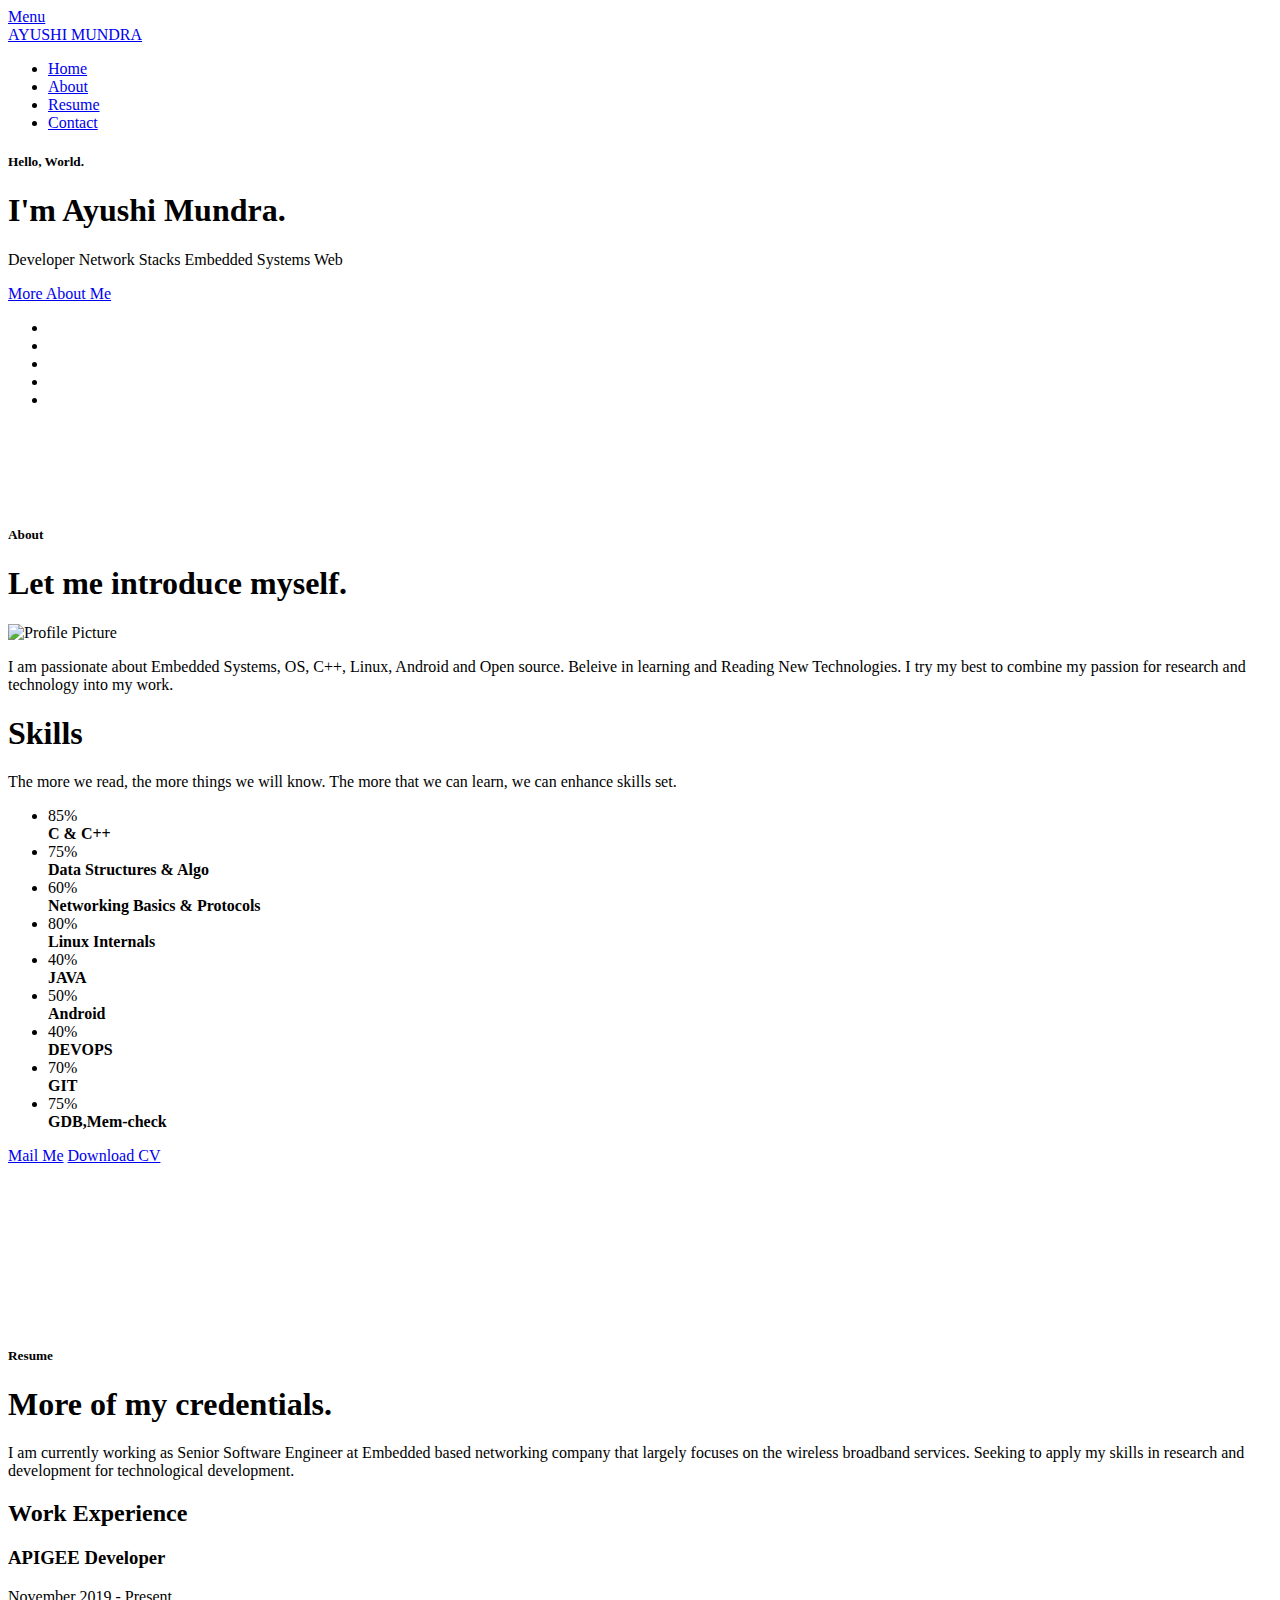
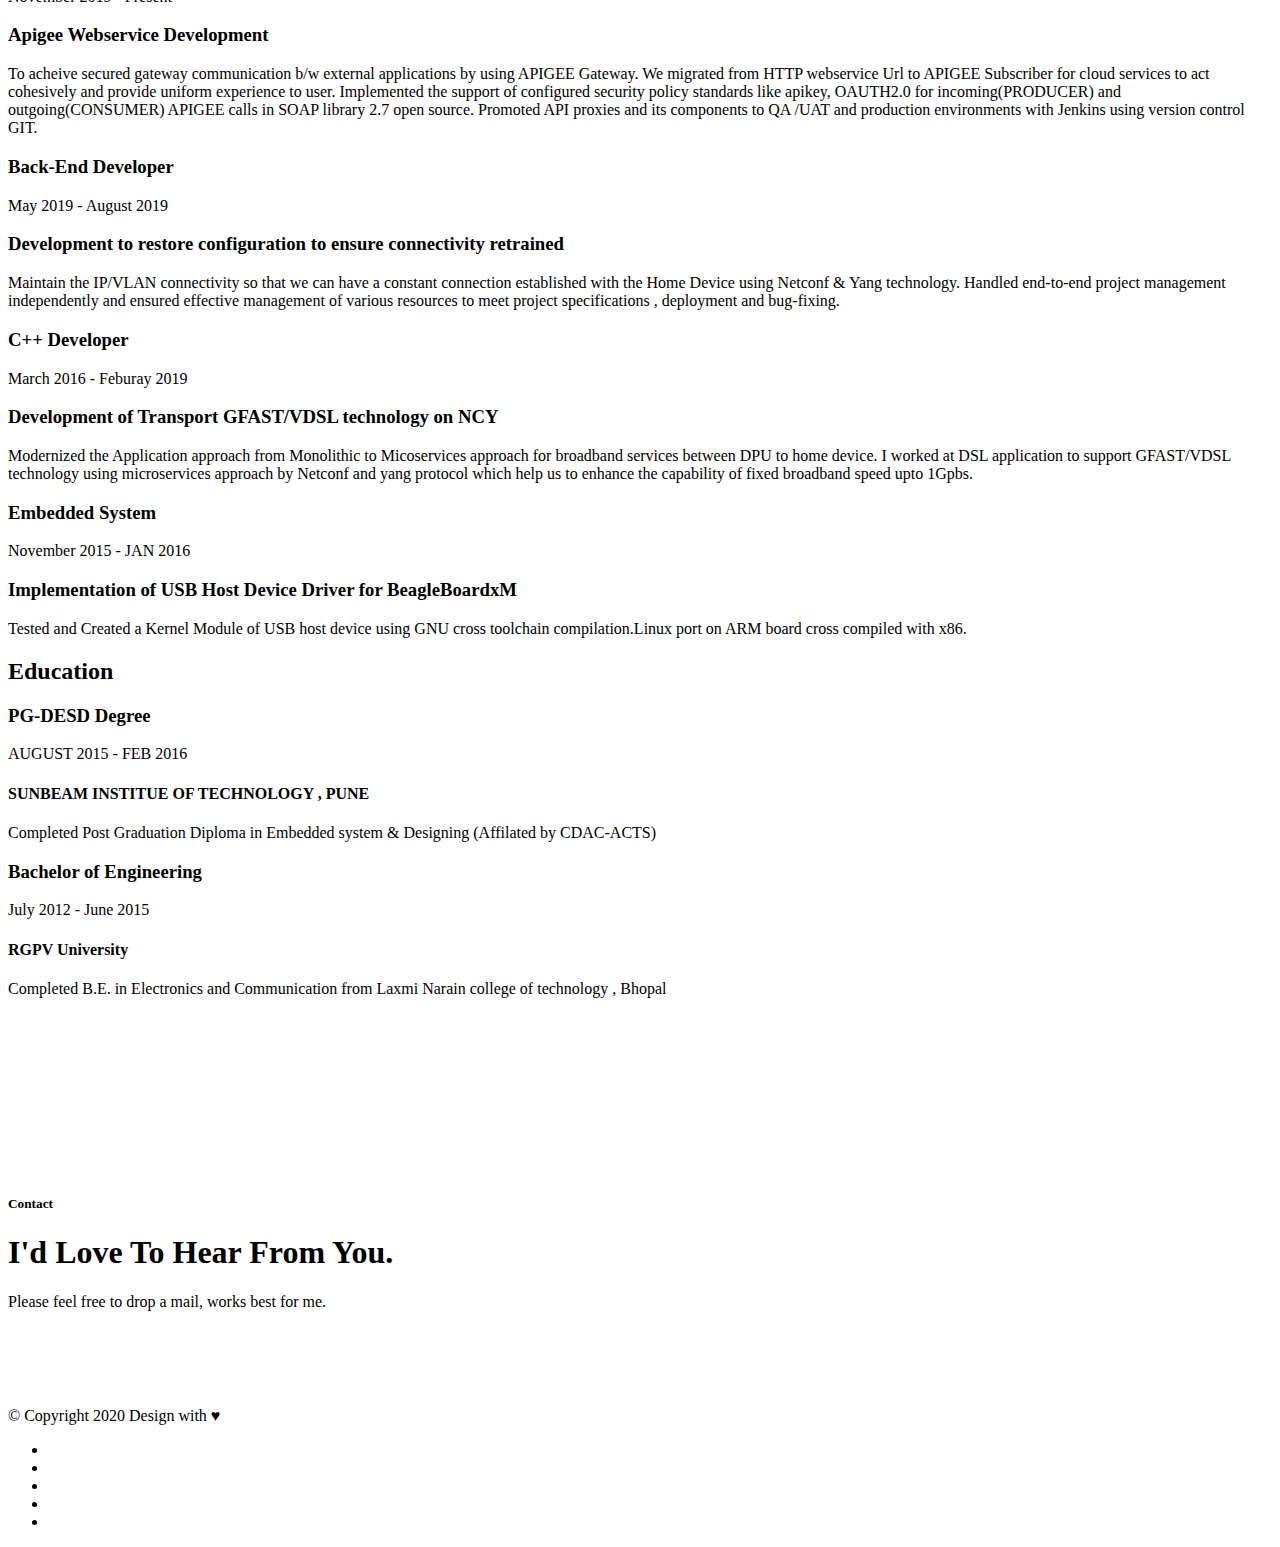
==== index.html @ e51bc83a "minor corrections" ====
<!DOCTYPE html>
<!--[if IE 8]><html class="no-js oldie ie8" lang="en"> <![endif]-->
<!--[if IE 9]><html class="no-js oldie ie9" lang="en"> <![endif]-->
<!--[if (gte IE 9)|!(IE)]><!-->
<html class="no-js" lang="en">
  <!--<![endif]-->
  <head>
    <!--- basic page needs
   ================================================== -->
    <meta charset="utf-8" />
    <title>Ayushi Mundra</title>
    <meta name="description" content="" />
    <meta name="author" content="" />

    <!-- mobile specific metas
   ================================================== -->
    <meta
      name="viewport"
      content="width=device-width, initial-scale=1, maximum-scale=1"
    />

    <!-- CSS
   ================================================== -->
    <link rel="stylesheet" href="css/base.css" />
    <link rel="stylesheet" href="css/main.css" />
    <link rel="stylesheet" href="css/vendor.css" />

    <!-- script
   ================================================== -->
    <script src="js/modernizr.js"></script>
    <script src="js/pace.min.js"></script>

    <!-- favicons
	================================================== -->
    <link rel="icon" type="image/png" href="favicon.png" />
  </head>

  <body id="top">
    <!-- header 
   ================================================== -->
    <header>
      <div class="row">
        <div class="top-bar">
          <a class="menu-toggle" href="#"><span>Menu</span></a>

          <div class="logo">
            <a style="background-size:100px 30px" href="index.html">AYUSHI MUNDRA</a>
          </div>

          <nav id="main-nav-wrap">
            <ul class="main-navigation">
              <li class="current">
                <a class="smoothscroll" href="#intro" title="">Home</a>
              </li>
              <li><a class="smoothscroll" href="#about" title="">About</a></li>
              <li>
                <a class="smoothscroll" href="#resume" title="">Resume</a>
              </li>
              <li>
                <a class="smoothscroll" href="#contact" title="">Contact</a>
              </li>
            </ul>
          </nav>
        </div>
        <!-- /top-bar -->
      </div>
      <!-- /row -->
    </header>
    <!-- /header -->

    <!-- intro section
   ================================================== -->
    <section id="intro">
      <div class="intro-overlay"></div>

      <div class="intro-content">
        <div class="row">
          <div class="col-twelve">
            <h5>Hello, World.</h5>
            <h1>I'm Ayushi Mundra.</h1>

            <p class="intro-position">
              <span>Developer</span>
              <span>Network Stacks</span>
              <span>Embedded Systems</span>
              <span>Web</span>
            </p>

            <a class="button stroke smoothscroll" href="#about" title=""
              >More About Me</a
            >
          </div>
        </div>
      </div>
      <!-- /intro-content -->

      <ul class="intro-social">
		<li>
			<a href="https://www.github.com/ayushi30"
			  ><i class="fa fa-github"></i
			></a>
		  </li>
        <li>
          <a href="https://www.facebook.com/ayushi.mundra.58"
            ><i class="fa fa-facebook"></i
          ></a>
        </li>
        <li>
          <a href="https://twitter.com/ayushimundra93"
            ><i class="fa fa-twitter"></i
          ></a>
        </li>
        <li>
          <a href="https://www.linkedin.com/in/ayushi-mundra-18bb808b/"
            ><i class="fa fa-linkedin"></i
          ></a>
        </li>
        <li>
          <a href="https://www.instagram.com/ayushimundra93/"
            ><i class="fa fa-instagram"></i
          ></a>
        </li>
      </ul>
      <!-- /intro-social -->
    </section>
    <!-- /intro -->

    <!-- about section
   ================================================== -->
    <section style="padding-top: 5rem; padding-bottom: 5rem;" id="about">
      <div class="row section-intro">
        <div class="col-twelve">
          <h5>About</h5>
          <h1>Let me introduce myself.</h1>

          <div class="intro-info">
            <img
              style="width: 15%; border-radius: 0%;"
              src="images/Ayushi_profile-pic.jpg"
              alt="Profile Picture"
            />

            <p class="lead">
              I am passionate about Embedded Systems, OS, C++, Linux, Android
              and Open source. Beleive in learning and Reading New Technologies.
              I try my best to combine my passion for research
              and technology into my work.
            </p>
          </div>
        </div>
      </div>
      <!-- /section-intro -->

      <div class="row section-intro">
        <div class="col-twelve">
          <h1>Skills</h1>
          <p class="lead">
            The more we read, the more things we will know. The more that we can
            learn, we can enhance skills set.
          </p>

          <ul class="skill-bars">
            <li>
              <div class="progress percent85"><span>85%</span></div>
              <strong>C & C++</strong>
            </li>
            <li>
              <div class="progress percent75"><span>75%</span></div>
              <strong>Data Structures & Algo</strong>
            </li>

            <li>
              <div class="progress percent60"><span>60%</span></div>
              <strong>Networking Basics & Protocols</strong>
            </li>
            <li>
              <div class="progress percent85"><span>80%</span></div>
              <strong>Linux Internals</strong>
            </li>
            <li>
              <div class="progress percent45"><span>40%</span></div>
              <strong>JAVA</strong>
            </li>
            <li>
              <div class="progress percent50"><span>50%</span></div>
              <strong>Android</strong>
            </li>
            <li>
              <div class="progress percent75"><span>40%</span></div>
              <strong>DEVOPS</strong>
            </li>
            <li>
              <div class="progress percent70"><span>70%</span></div>
              <strong>GIT</strong>
            </li>
            <li>
              <div class="progress percent75"><span>75%</span></div>
              <strong>GDB,Mem-check</strong>
            </li>
          </ul>
          <!-- /skill-bars -->
        </div>
      </div>

      <div class="row button-section">
        <div class="col-twelve">
          <a
            href="mailto:ayushimundra93@gmail.com"
            title="Hire Me"
            class="button button-primary"
            >Mail Me</a
          >
          <a
            href="images/RESUME_AYUSHI MUNDRA.pdf"
            title="Download CV"
            class="button button-primary"
            >Download CV</a
          >
        </div>
      </div>
    </section>
    <!-- /process-->

    <!-- resume Section
   ================================================== -->
    <section
      style="padding-top: 5rem; padding-bottom: 5rem;"
      id="resume"
      class="grey-section"
    >
      <div class="row section-intro">
        <div class="col-twelve">
          <h5>Resume</h5>
          <h1>More of my credentials.</h1>

          <p class="lead">
            I am currently working as Senior Software Engineer at Embedded based
            networking company that largely focuses on the wireless broadband
            services. Seeking to apply my skills in research and development
            for technological development.
          </p>
        </div>
      </div>
      <!-- /section-intro-->

      <div class="row resume-timeline">
        <div class="col-twelve resume-header">
          <h2>Work Experience</h2>
        </div>
        <!-- /resume-header -->

        <div class="col-twelve">
          <div class="timeline-wrap">
            <div class="timeline-block">
              <div class="timeline-ico">
                <i class="fa fa-graduation-cap"></i>
              </div>

              <div class="timeline-header">
                <h3>APIGEE Developer</h3>
                <p>November 2019 - Present</p>
              </div>

              <div class="timeline-content">
                <h3>Apigee Webservice Development</h3>
                <p> To acheive secured gateway communication b/w external
                  applications by using APIGEE Gateway. We migrated from HTTP
                  webservice Url to APIGEE Subscriber for cloud services to act
                  cohesively and provide uniform experience to user.
                  Implemented the support of configured security policy standards like apikey, 
                  OAUTH2.0 for incoming(PRODUCER) and outgoing(CONSUMER) APIGEE calls 
                  in SOAP library 2.7 open source.
                  Promoted API proxies and its components to QA /UAT and production environments 
                  with Jenkins using version control GIT.
                </p>
              </div>
            </div>
            <!-- /timeline-block -->

            <div class="timeline-block">
              <div class="timeline-ico">
                <i class="fa fa-graduation-cap"></i>
              </div>

              <div class="timeline-header">
                <h3>Back-End Developer</h3>
                <p>May 2019 - August 2019</p>
              </div>

              <div class="timeline-content">
                <h3>
                  Development to restore configuration to ensure connectivity
                  retrained
                </h3>
                <p>
                  Maintain the IP/VLAN connectivity so that we can have a
                  constant connection established with the Home Device using Netconf & Yang
                  technology. Handled end-to-end project management independently
                  and ensured effective management of various resources to meet
                  project specifications , deployment and bug-fixing.
                </p>
              </div>
            </div>
            <!-- /timeline-block -->

            <div class="timeline-block">
              <div class="timeline-ico">
                <i class="fa fa-graduation-cap"></i>
              </div>

              <div class="timeline-header">
                <h3>C++ Developer</h3>
                <p>March 2016 - Feburay 2019</p>
              </div>

              <div class="timeline-content">
                <h3>Development of Transport GFAST/VDSL technology on NCY</h3>
                <p>
                  Modernized the Application approach from Monolithic to
                  Micoservices approach for broadband services between DPU to home device. 
                  I worked at DSL application to support GFAST/VDSL technology using
                  microservices approach by Netconf and yang protocol which help
                  us to enhance the capability of fixed broadband speed upto
                  1Gpbs. 
                </p>
              </div>
            </div>
            <!-- /timeline-block -->

            <div class="timeline-block">
              <div class="timeline-ico">
                <i class="fa fa-graduation-cap"></i>
              </div>

              <div class="timeline-header">
                <h3>Embedded System</h3>
                <p>November 2015 - JAN 2016</p>
              </div>

              <div class="timeline-content">
                <h3>
                  Implementation of USB Host Device Driver for BeagleBoardxM
                </h3>
                <p>
                  Tested and Created a Kernel Module of USB host device using
                  GNU cross toolchain compilation.Linux port on ARM board cross compiled
                  with x86.
                </p>
              </div>
            </div>
            <!-- /timeline-block -->
          </div>
          <!-- /timeline-wrap -->
        </div>
        <!-- /col-twelve -->
      </div>
      <!-- /resume-timeline -->

      <div class="row resume-timeline">
        <div class="col-twelve resume-header">
          <h2>Education</h2>
        </div>
        <!-- /resume-header -->

        <div class="col-twelve">
          <div class="timeline-wrap">
            <div class="timeline-block">
              <div class="timeline-ico">
                <i class="fa fa-briefcase"></i>
              </div>

              <div class="timeline-header">
                <h3>PG-DESD Degree</h3>
                <p>AUGUST 2015 - FEB 2016</p>
              </div>

              <div class="timeline-content">
                <h4>SUNBEAM INSTITUE OF TECHNOLOGY , PUNE</h4>
                <p>
                  Completed Post Graduation Diploma in Embedded system &
                  Designing (Affilated by CDAC-ACTS)
                </p>
              </div>
            </div>
            <!-- /timeline-block -->

            <div class="timeline-block">
              <div class="timeline-ico">
                <i class="fa fa-briefcase"></i>
              </div>

              <div class="timeline-header">
                <h3>Bachelor of Engineering</h3>
                <p>July 2012 - June 2015</p>
              </div>

              <div class="timeline-content">
                <h4>RGPV University</h4>
                <p>
                  Completed B.E. in Electronics and Communication from Laxmi
                  Narain college of technology , Bhopal
                </p>
              </div>
            </div>
            <!-- /timeline-block -->
          </div>
          <!-- /timeline-wrap -->
        </div>
        <!-- /col-twelve -->
      </div>
      <!-- /resume-timeline -->
    </section>
    <!-- /features -->

    <!-- services Section
   ================================================== -->
    <!-- <section id="services">

		<div class="overlay"></div>

		<div class="row section-intro">
   		<div class="col-twelve">

   			<h5>Services</h5>
   			<h1>What Can I Do For You?</h1>

   			<p class="lead">We design Responsive one page websites,portfolios and multi purpose websites for Businesses.We create stunning graphics and animations for our websites including Logo and Product Designs.We'LL try to make your Website to stand out of the crowd with our beautiful user interfaces.</p>

   		</div>   		 -->
    <!-- </div> /section-intro -->

    <!-- </section> /services	 -->

    <!-- contact
   ================================================== -->
    <section style="padding-top: 5rem; padding-bottom: 5rem;" id="contact">
      <div class="row section-intro">
        <div class="col-twelve">
          <h5>Contact</h5>
          <h1>I'd Love To Hear From You.</h1>

          <p class="lead">
            Please feel free to drop a mail, works best for me.
          </p>
        </div>
      </div>
      <!-- /section-intro -->

      <!-- /contact-info -->
    </section>
    <!-- /contact -->

    <!-- footer
   ================================================== -->

    <footer>
      <div class="row">
        <div class="col-eight tab-full">
          <div class="copyright">
            <span>© Copyright 2020</span>
            <span>Design with &hearts;</span>
          </div>
        </div>

        <div id="go-top">
          <a class="smoothscroll" title="Back to Top" href="#top"
            ><i class="fa fa-long-arrow-up"></i
          ></a>
        </div>

        <!-- <div class="col-six tab-full pull-right social"> -->
        <ul class="footer-social">
          <li>
            <a href="https://www.github.com/ayushi30"
              ><i class="fa fa-github"></i
            ></a>
          </li>
          <li>
            <a href="https://www.facebook.com/ayushi.mundra.58"
              ><i class="fa fa-facebook"></i
            ></a>
          </li>
          <li>
            <a href="https://www.linkedin.com/in/ayushi-mundra-18bb808b/"
              ><i class="fa fa-linkedin"></i
            ></a>
          </li>
          <li>
            <a href="https://twitter.com/ayushimundra93"
              ><i class="fa fa-twitter"></i
            ></a>
          </li>
          <li>
            <a href="https://www.instagram.com/ayushimundra93/"
              ><i class="fa fa-instagram"></i
            ></a>
          </li>
        </ul>
      </div>
      <!-- </div> -->
      <!-- /row -->
    </footer>

    <div id="preloader">
      <div id="loader"></div>
    </div>

    <!-- Java Script
   ================================================== -->
    <script src="js/jquery-2.1.3.min.js"></script>
    <script src="js/plugins.js"></script>
    <script src="js/main.js"></script>
  </body>
</html>
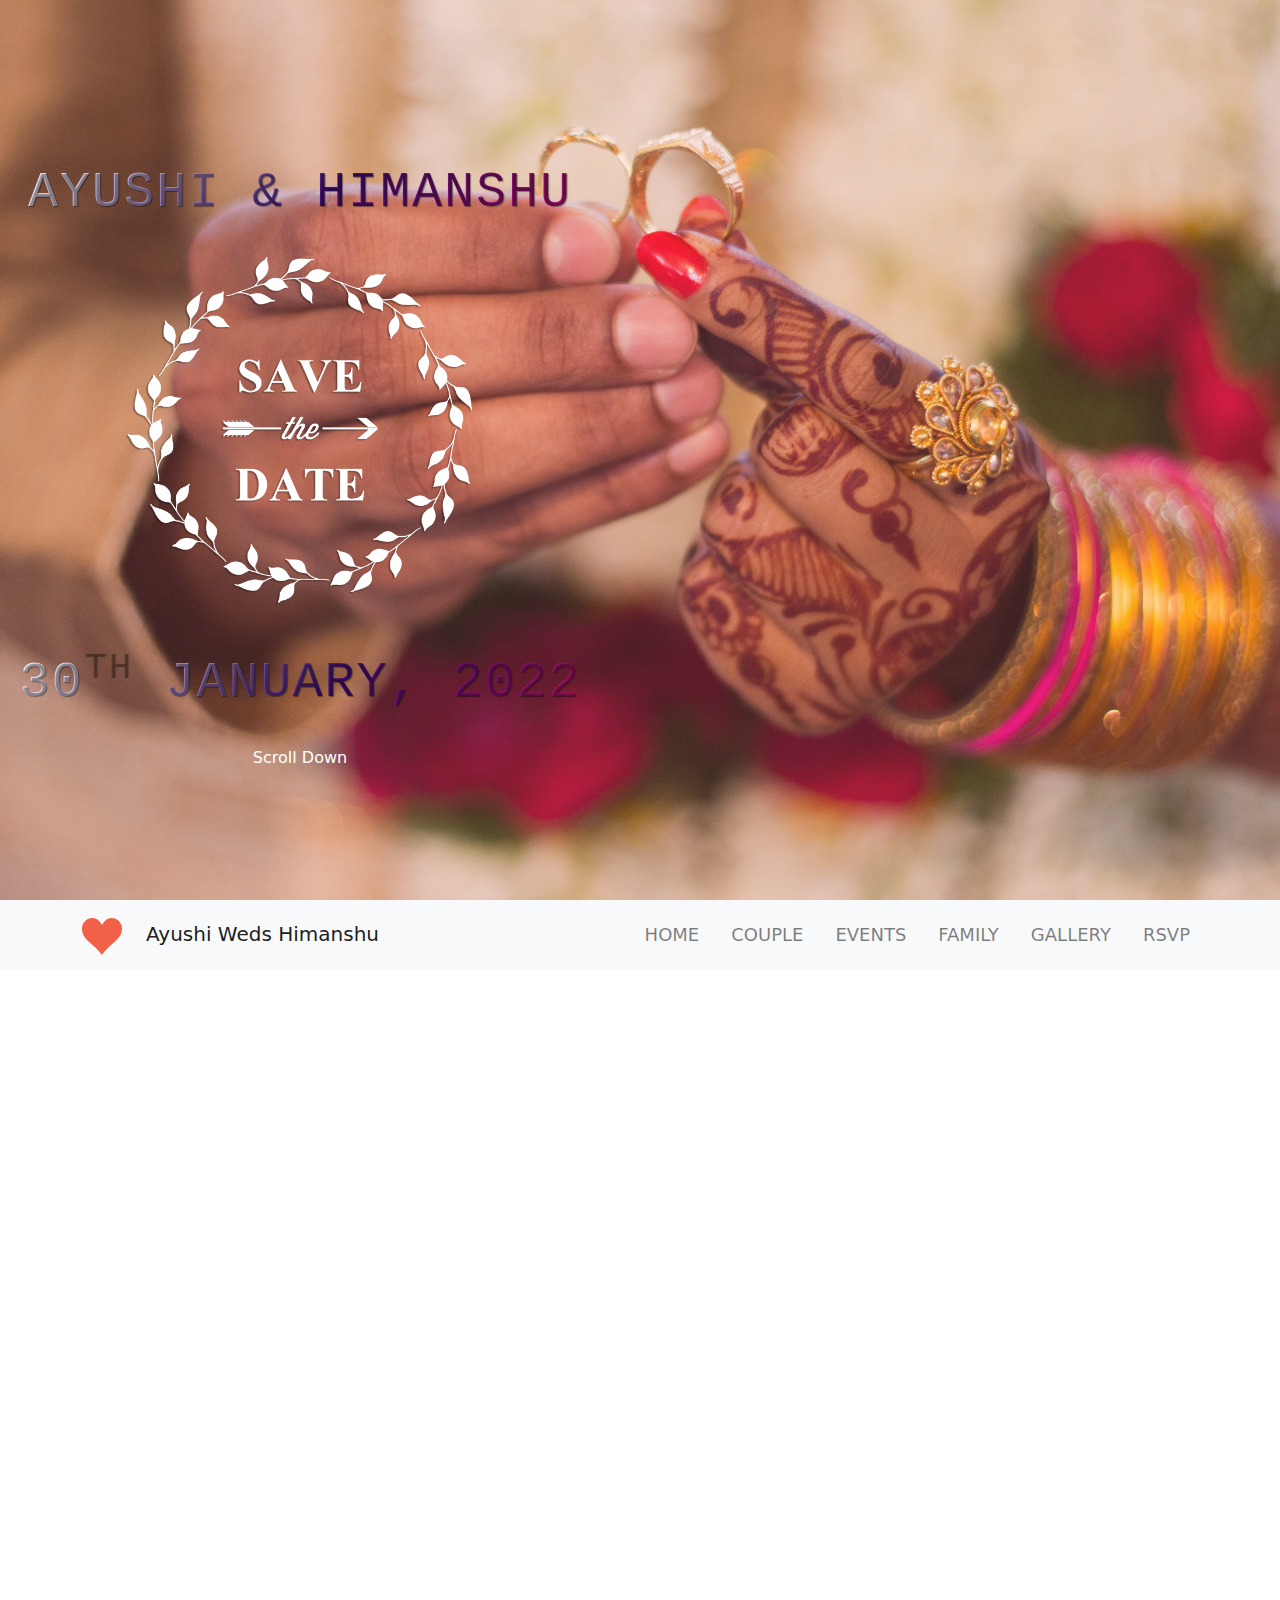
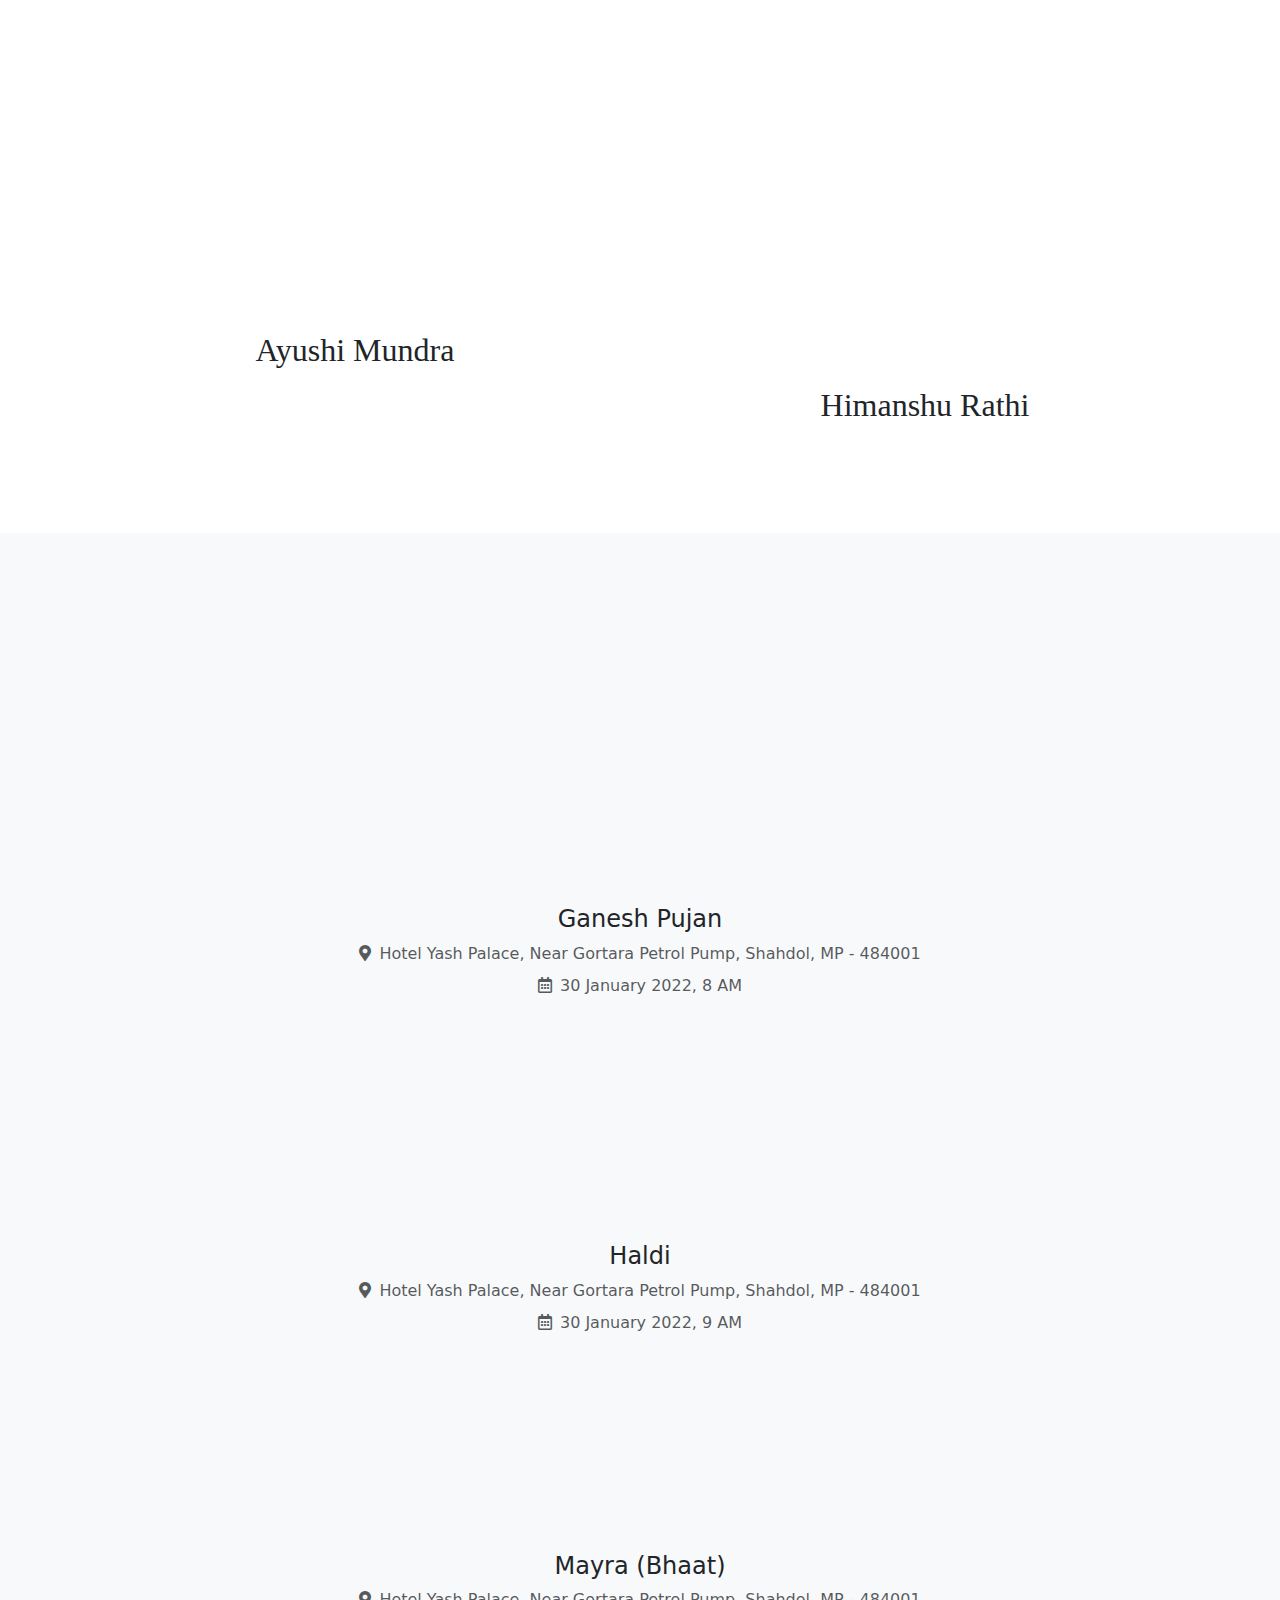
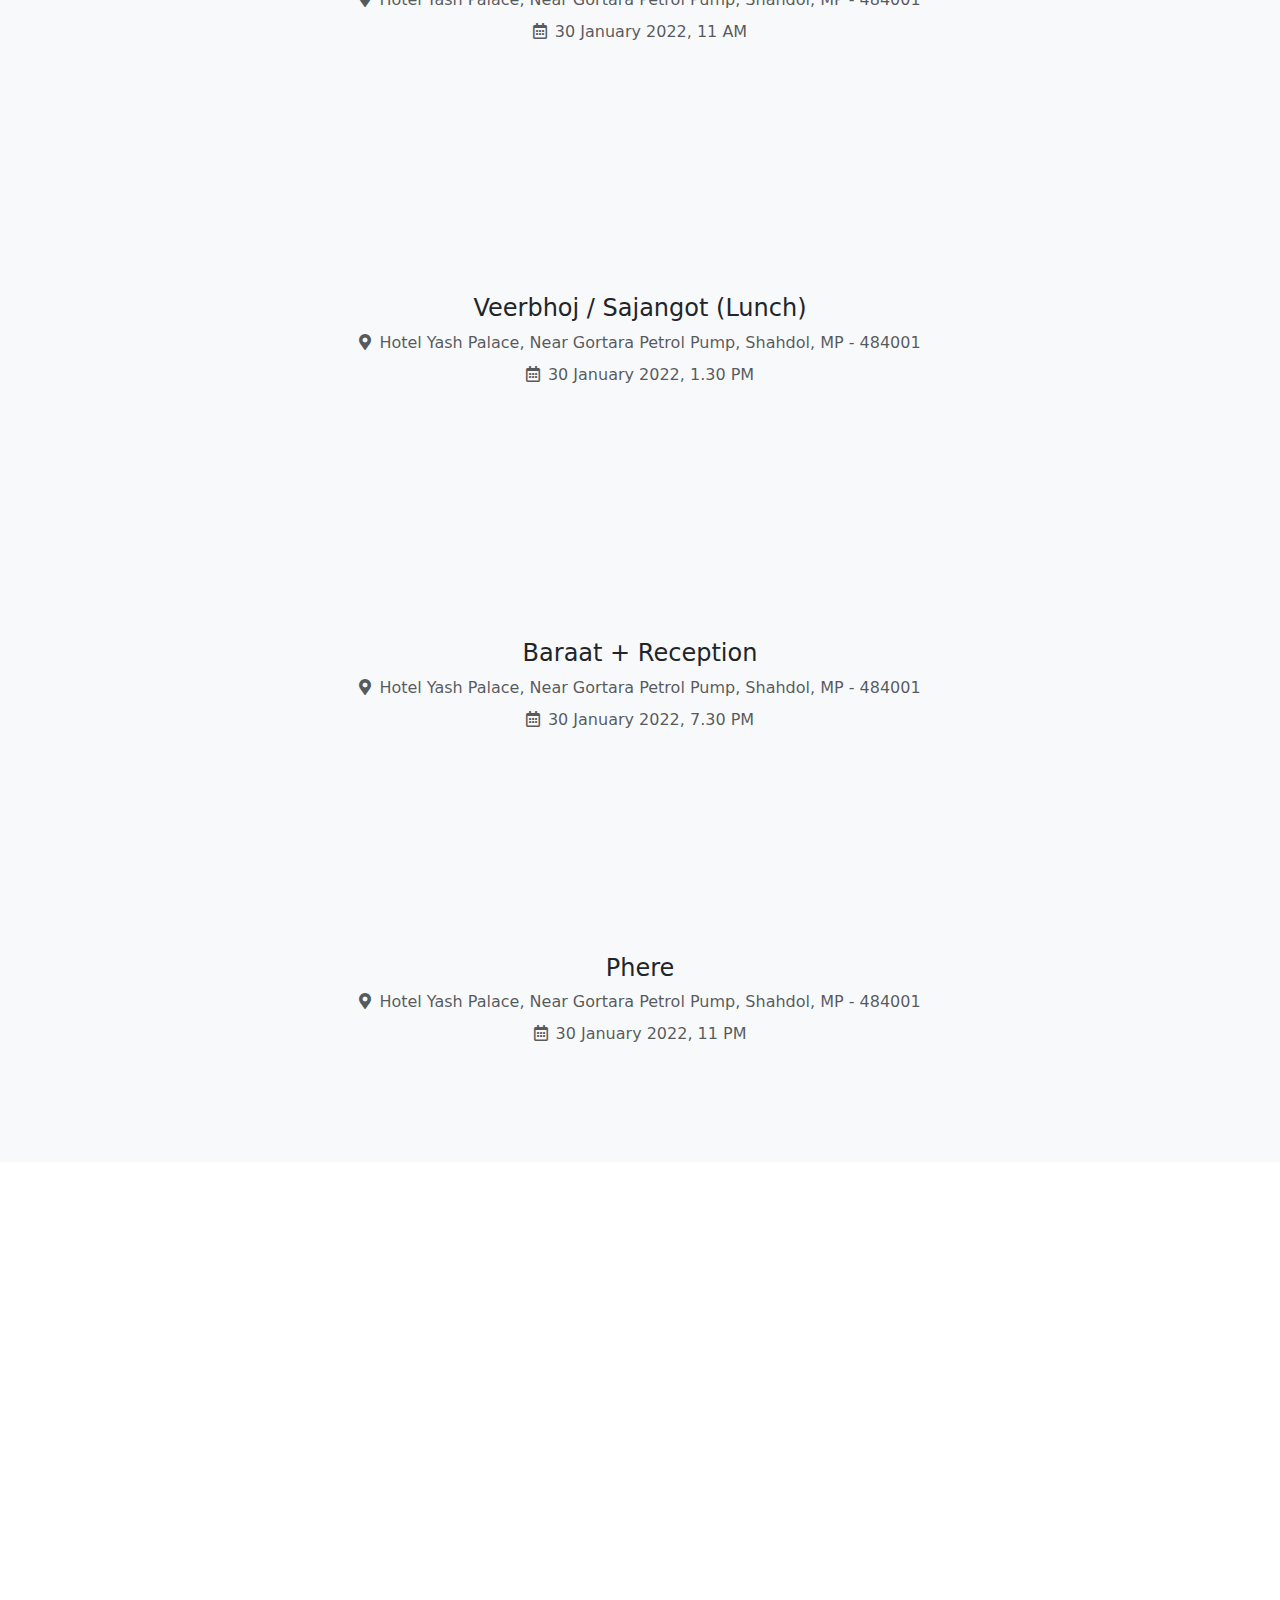
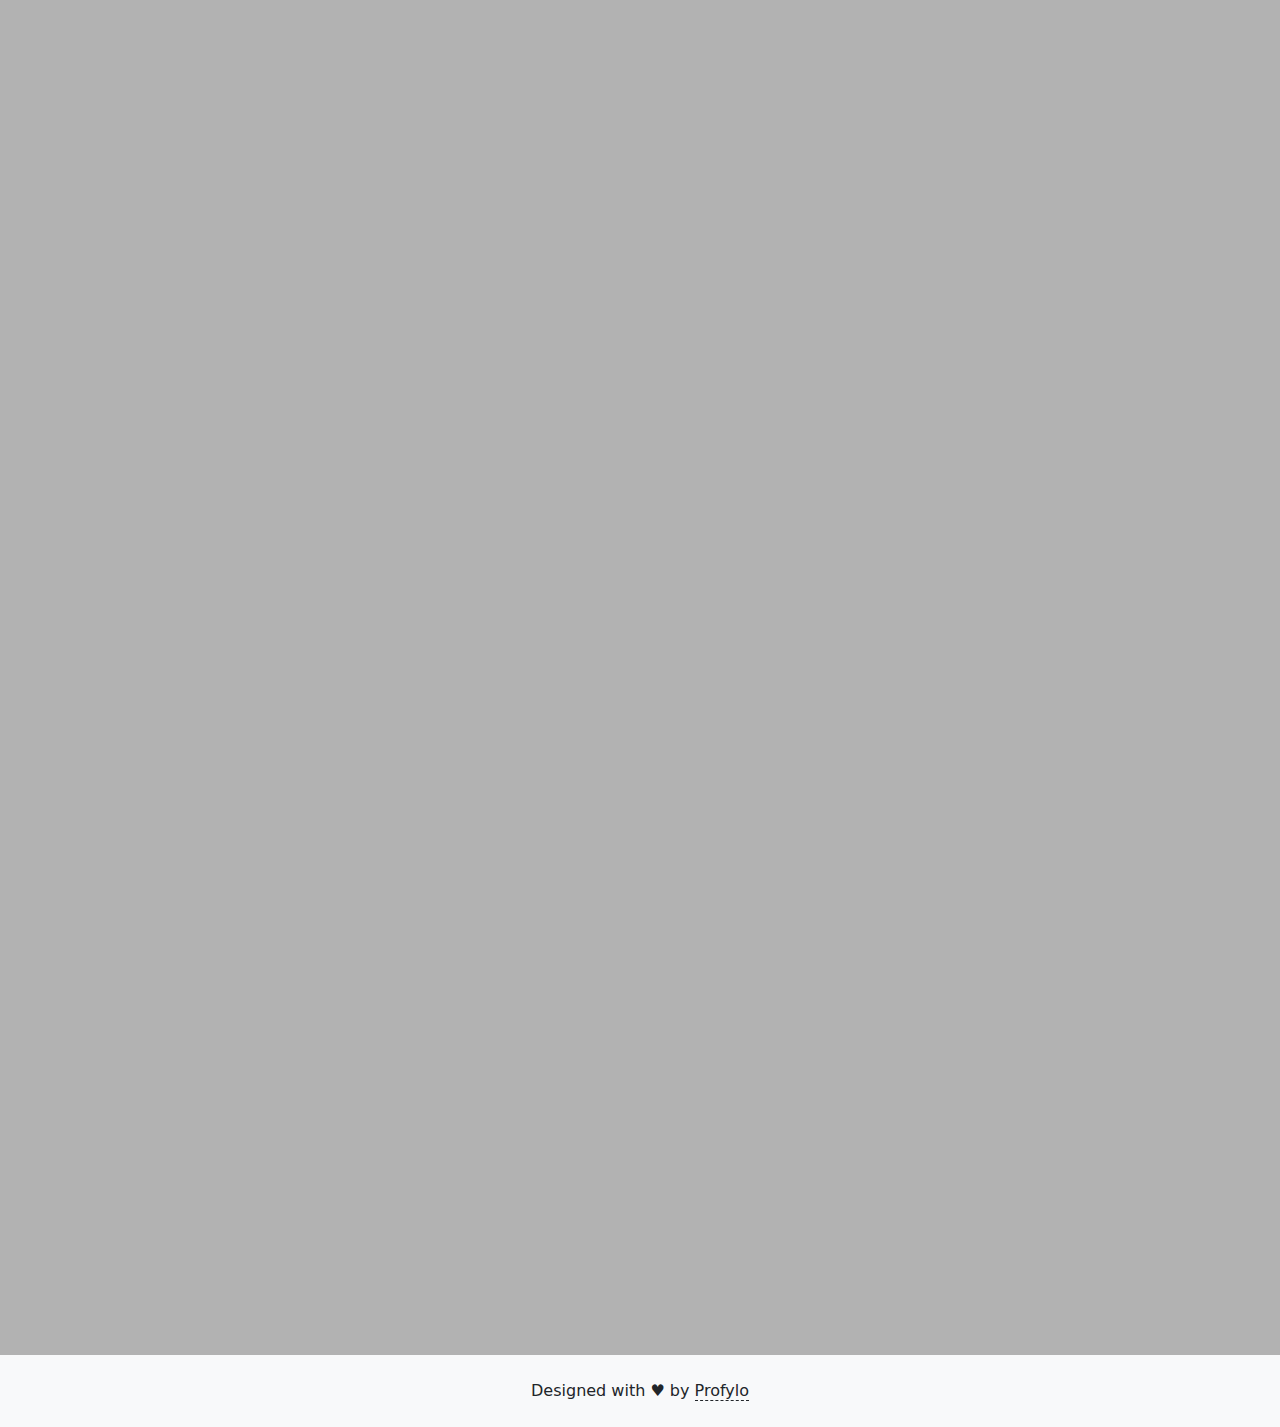
==== commit 0889af4f: "wedding" ====
--- a/index.html
+++ b/index.html
@@ -1,514 +1,331 @@
 <!DOCTYPE html>
-<!--[if IE 8]><html class="no-js oldie ie8" lang="en"> <![endif]-->
-<!--[if IE 9]><html class="no-js oldie ie9" lang="en"> <![endif]-->
-<!--[if (gte IE 9)|!(IE)]><!-->
-<html class="no-js" lang="en">
-  <!--<![endif]-->
+<html lang="en-US">
   <head>
-    <!--- basic page needs
-   ================================================== -->
-    <meta charset="utf-8" />
-    <title>Ayushi Mundra</title>
-    <meta name="description" content="" />
-    <meta name="author" content="" />
+    <meta charset="UTF-8">
+    <meta http-equiv="X-UA-Compatible" content="IE=edge">
+    <meta name="viewport" content="width=device-width, initial-scale=1">
+    <title>Ayushi Weds Himanshu | e-Invitation</title>
+    <meta name="description" content="We cordially invite you to the wedding and reception ceremony of Ayushi and Himanshu.">
+    <link rel="preconnect" href="https://fonts.gstatic.com" crossorigin="crossorigin"/>
+    <link rel="preload" as="style" href="https://fonts.googleapis.com/css2?family=Dosis:wght@400;500&amp;display=swap"/>
+    <link rel="stylesheet" href="https://fonts.googleapis.com/css2?family=Dosis:wght@400;500&amp;display=swap" media="print" onload="this.media='all'"/>
+    <noscript>
+      <link rel="stylesheet" href="https://fonts.googleapis.com/css2?family=Dosis:wght@400;500&amp;display=swap"/>
+    </noscript>
+    <link rel="preconnect" href="https://fonts.gstatic.com" crossorigin="crossorigin"/>
+    <link rel="apple-touch-icon" sizes="180x180" href="images/favicon/apple-touch-icon.png">
+    <link rel="icon" type="image/png" sizes="32x32" href="images/favicon/favicon-32x32.png">
+    <link rel="icon" type="image/png" sizes="16x16" href="images/favicon/favicon-16x16.png">
+    <link href="css/bootstrap.min.css?ver=1.1.0" rel="stylesheet">
+    <link href="css/font-awesome/css/all.min.css?ver=1.1.0" rel="stylesheet">
+    <link href="css/aos.css?ver=1.1.0" rel="stylesheet">
+    <link href="css/ekko-lightbox.css?ver=1.1.0" rel="stylesheet">
+    <link href="css/main.css?ver=1.1.0" rel="stylesheet">
+    <link href="https://cdnjs.cloudflare.com/ajax/libs/bootstrap/5.0.2/css/bootstrap.min.css" rel="stylesheet">
+    
+    <noscript>
+      <style type="text/css">
+        [data-aos] {
+            opacity: 1 !important;
+            transform: translate(0) scale(1) !important;
+        }
+      </style>
+      
+    </noscript>
+    <style type="text/css">
+      .animate-charcter
+      {
+        text-transform: uppercase;
+        background-image: linear-gradient(
+          -225deg,
+          #fff 0%,
+          #44107a 29%,
+          #ff1361 67%,
+          #fff800 100%,
+          #ff1361 67%,
+          #44107a 29%,
+          #fff 0%
+        );
+        background-size: auto auto;
+        background-clip: border-box;
+        background-size: 200% auto;
+        color: #fff;
+        background-clip: text;
+        text-fill-color: transparent;
+        -webkit-background-clip: text;
+        -webkit-text-fill-color: transparent;
+        animation: textclip 2s linear infinite;
+        display: inline-block;
+            font-size: 50px;
+      }
 
-    <!-- mobile specific metas
-   ================================================== -->
-    <meta
-      name="viewport"
-      content="width=device-width, initial-scale=1, maximum-scale=1"
-    />
-
-    <!-- CSS
-   ================================================== -->
-    <link rel="stylesheet" href="css/base.css" />
-    <link rel="stylesheet" href="css/main.css" />
-    <link rel="stylesheet" href="css/vendor.css" />
-
-    <!-- script
-   ================================================== -->
-    <script src="js/modernizr.js"></script>
-    <script src="js/pace.min.js"></script>
-
-    <!-- favicons
-	================================================== -->
-    <link rel="icon" type="image/png" href="favicon.png" />
+      @keyframes textclip {
+        to {
+          background-position: 200% center;
+        }
+      }
+      .rotateimg180 {
+  /* -webkit-transform:rotate(180deg);
+  -moz-transform: rotate(180deg);
+  -ms-transform: rotate(180deg);
+  -o-transform: rotate(180deg);
+  transform: rotate(180deg);
+} */
+animation: rotation 5s infinite linear;
+      }
+@keyframes rotation {
+  from {
+    transform: rotate(0deg);
+  }
+  to {
+    transform: rotate(359deg);
+  }
+}
+    </style>
   </head>
-
   <body id="top">
-    <!-- header 
-   ================================================== -->
-    <header>
-      <div class="row">
-        <div class="top-bar">
-          <a class="menu-toggle" href="#"><span>Menu</span></a>
-
-          <div class="logo">
-            <a style="background-size:100px 30px" href="index.html">AYUSHI MUNDRA</a>
-          </div>
-
-          <nav id="main-nav-wrap">
-            <ul class="main-navigation">
-              <li class="current">
-                <a class="smoothscroll" href="#intro" title="">Home</a>
-              </li>
-              <li><a class="smoothscroll" href="#about" title="">About</a></li>
-              <li>
-                <a class="smoothscroll" href="#resume" title="">Resume</a>
-              </li>
-              <li>
-                <a class="smoothscroll" href="#contact" title="">Contact</a>
-              </li>
-            </ul>
-          </nav>
-        </div>
-        <!-- /top-bar -->
-      </div>
-      <!-- /row -->
-    </header>
-    <!-- /header -->
-
-    <!-- intro section
-   ================================================== -->
-    <section id="intro">
-      <div class="intro-overlay"></div>
-
-      <div class="intro-content">
-        <div class="row">
-          <div class="col-twelve">
-            <h5>Hello, World.</h5>
-            <h1>I'm Ayushi Mundra.</h1>
-
-            <p class="intro-position">
-              <span>Developer</span>
-              <span>Network Stacks</span>
-              <span>Embedded Systems</span>
-              <span>Web</span>
-            </p>
-
-            <a class="button stroke smoothscroll" href="#about" title=""
-              >More About Me</a
-            >
-          </div>
-        </div>
-      </div>
-      <!-- /intro-content -->
-
-      <ul class="intro-social">
-		<li>
-			<a href="https://www.github.com/ayushi30"
-			  ><i class="fa fa-github"></i
-			></a>
-		  </li>
-        <li>
-          <a href="https://www.facebook.com/ayushi.mundra.58"
-            ><i class="fa fa-facebook"></i
-          ></a>
-        </li>
-        <li>
-          <a href="https://twitter.com/ayushimundra93"
-            ><i class="fa fa-twitter"></i
-          ></a>
-        </li>
-        <li>
-          <a href="https://www.linkedin.com/in/ayushi-mundra-18bb808b/"
-            ><i class="fa fa-linkedin"></i
-          ></a>
-        </li>
-        <li>
-          <a href="https://www.instagram.com/ayushimundra93/"
-            ><i class="fa fa-instagram"></i
-          ></a>
-        </li>
-      </ul>
-      <!-- /intro-social -->
-    </section>
-    <!-- /intro -->
-
-    <!-- about section
-   ================================================== -->
-    <section style="padding-top: 5rem; padding-bottom: 5rem;" id="about">
-      <div class="row section-intro">
-        <div class="col-twelve">
-          <h5>About</h5>
-          <h1>Let me introduce myself.</h1>
-
-          <div class="intro-info">
-            <img
-              style="width: 15%; border-radius: 0%;"
-              src="images/Ayushi_profile-pic.jpg"
-              alt="Profile Picture"
-            />
-
-            <p class="lead">
-              I am passionate about Embedded Systems, OS, C++, Linux, Android
-              and Open source. Beleive in learning and Reading New Technologies.
-              I try my best to combine my passion for research
-              and technology into my work.
-            </p>
-          </div>
-        </div>
-      </div>
-      <!-- /section-intro -->
-
-      <div class="row section-intro">
-        <div class="col-twelve">
-          <h1>Skills</h1>
-          <p class="lead">
-            The more we read, the more things we will know. The more that we can
-            learn, we can enhance skills set.
-          </p>
-
-          <ul class="skill-bars">
-            <li>
-              <div class="progress percent85"><span>85%</span></div>
-              <strong>C & C++</strong>
-            </li>
-            <li>
-              <div class="progress percent75"><span>75%</span></div>
-              <strong>Data Structures & Algo</strong>
-            </li>
-
-            <li>
-              <div class="progress percent60"><span>60%</span></div>
-              <strong>Networking Basics & Protocols</strong>
-            </li>
-            <li>
-              <div class="progress percent85"><span>80%</span></div>
-              <strong>Linux Internals</strong>
-            </li>
-            <li>
-              <div class="progress percent45"><span>40%</span></div>
-              <strong>JAVA</strong>
-            </li>
-            <li>
-              <div class="progress percent50"><span>50%</span></div>
-              <strong>Android</strong>
-            </li>
-            <li>
-              <div class="progress percent75"><span>40%</span></div>
-              <strong>DEVOPS</strong>
-            </li>
-            <li>
-              <div class="progress percent70"><span>70%</span></div>
-              <strong>GIT</strong>
-            </li>
-            <li>
-              <div class="progress percent75"><span>75%</span></div>
-              <strong>GDB,Mem-check</strong>
-            </li>
-          </ul>
-          <!-- /skill-bars -->
-        </div>
-      </div>
-
-      <div class="row button-section">
-        <div class="col-twelve">
-          <a
-            href="mailto:ayushimundra93@gmail.com"
-            title="Hire Me"
-            class="button button-primary"
-            >Mail Me</a
-          >
-          <a
-            href="images/RESUME_AYUSHI MUNDRA.pdf"
-            title="Download CV"
-            class="button button-primary"
-            >Download CV</a
-          >
-        </div>
-      </div>
-    </section>
-    <!-- /process-->
-
-    <!-- resume Section
-   ================================================== -->
-    <section
-      style="padding-top: 5rem; padding-bottom: 5rem;"
-      id="resume"
-      class="grey-section"
-    >
-      <div class="row section-intro">
-        <div class="col-twelve">
-          <h5>Resume</h5>
-          <h1>More of my credentials.</h1>
-
-          <p class="lead">
-            I am currently working as Senior Software Engineer at Embedded based
-            networking company that largely focuses on the wireless broadband
-            services. Seeking to apply my skills in research and development
-            for technological development.
-          </p>
-        </div>
-      </div>
-      <!-- /section-intro-->
-
-      <div class="row resume-timeline">
-        <div class="col-twelve resume-header">
-          <h2>Work Experience</h2>
-        </div>
-        <!-- /resume-header -->
-
-        <div class="col-twelve">
-          <div class="timeline-wrap">
-            <div class="timeline-block">
-              <div class="timeline-ico">
-                <i class="fa fa-graduation-cap"></i>
-              </div>
-
-              <div class="timeline-header">
-                <h3>APIGEE Developer</h3>
-                <p>November 2019 - Present</p>
-              </div>
-
-              <div class="timeline-content">
-                <h3>Apigee Webservice Development</h3>
-                <p> To acheive secured gateway communication b/w external
-                  applications by using APIGEE Gateway. We migrated from HTTP
-                  webservice Url to APIGEE Subscriber for cloud services to act
-                  cohesively and provide uniform experience to user.
-                  Implemented the support of configured security policy standards like apikey, 
-                  OAUTH2.0 for incoming(PRODUCER) and outgoing(CONSUMER) APIGEE calls 
-                  in SOAP library 2.7 open source.
-                  Promoted API proxies and its components to QA /UAT and production environments 
-                  with Jenkins using version control GIT.
-                </p>
+    <header></header>
+    <div class="page-content">
+      <div class="div">
+<div class="ww-home-page" id="home">
+  <div class="ww-wedding-announcement d-flex align-items-center justify-content-start">
+    <div style="background-color: 50f5deb3 ;" class="container ww-announcement-container">
+      <p class="ww-couple-name ww-title span1 " data-aos="zoom-in-down" data-aos-delay="300" data-aos-duration="1000"><span class="animate-charcter" style="font-family: monospace;">Ayushi & Himanshu</span></p><img class="img-fluid mt-1 rotateimg180" src="images/laurel-1.png" alt="Heart" data-aos="zoom-in-down" data-aos-delay="300" data-aos-duration="1000"/>
+      <p class="h2 mt-5 ww-title animate-charcter" style="font-family: monospace;" data-aos="zoom-in-down" data-aos-delay="300" data-aos-duration="1000" data-aos-offset="10">30<sup>th</sup> January, 2022</p><br><br>
+      <button style="    background: transparent;
+      color: white;
+      border: none;" id="button">Scroll Down</button>
+    </div>
+  </div>
+</div>
+<div class="ww-nav-bar sticky-top bg-light">
+  <nav class="navbar navbar-expand-lg navbar-light">
+    <div class="container"><a href="#"><svg class="heart" viewBox="0 0 32 29.6"><path d="M23.6,0c-3.4,0-6.3,2.7-7.6,5.6C14.7,2.7,11.8,0,8.4,0C3.8,0,0,3.8,0,8.4c0,9.4,9.5,11.9,16,21.2c6.1-9.3,16-12.1,16-21.2C32,3.8,28.2,0,23.6,0z"/>
+</svg></a>
+      <h1 id="myDiv" class="h2"><a class="pl-4 navbar-brand" href="#">Ayushi Weds Himanshu</a></h1>
+      <button class="navbar-toggler" type="button" data-toggle="collapse" data-target="#ww-navbarNav" aria-controls="ww-navbarNav" aria-expanded="false" aria-label="Toggle navigation"><span class="navbar-toggler-icon"></span></button>
+      <div class="collapse navbar-collapse text-uppercase" id="ww-navbarNav">
+        <ul class="navbar-nav ml-auto">
+          <li class="nav-item"><a class="nav-link smooth-scroll" href="#home">Home</a></li>
+          <li class="nav-item"><a class="nav-link smooth-scroll" href="#couple">Couple</a></li>
+          <li class="nav-item"><a class="nav-link smooth-scroll" href="#events">Events</a></li>
+          <li class="nav-item"><a class="nav-link smooth-scroll" href="#people">Family</a></li>
+          <li class="nav-item"><a class="nav-link smooth-scroll" href="#gallery">Gallery</a></li>
+          <li class="nav-item"><a class="nav-link smooth-scroll" href="#rsvp">RSVP</a></li>
+        </ul>
+      </div>
+    </div>
+  </nav>
+</div>
+<div class="ww-section" id="couple">
+  <div class="container">
+    <h2 class="h1 text-center pb-3 ww-title" data-aos="zoom-in-down" data-aos-duration="1000">Bride & Groom</h2>
+    <div class="row text-center">
+      <div class="col-md-6">
+        <div class="mt-3"><img class="img-fluid" src="images/bride11.jpg" alt="Bride" data-aos="flip-right" data-aos-duration="1000"/>
+          <!-- <p class="pt-3 text-left text-muted">Hi I am Susan,Lorem ipsum dolor sit amet consectetur adipiscing, elit nulla enim arcu dictum lobortis, ac congue non hendrerit accumsan. Ut penatibus litora platea mi mus tempus eros proin, maecenas hac eget hendrerit inceptos per tempor sodales, id varius nulla commodo augue lectus pulvinar. Etiam suscipit leo sollicitudin vivamus tempor himenaeos vitae mattis dictum posuere, tincidunt aenean litora aptent facilisis eu est gravida.</p> -->
+          <h3 style="margin-top: 2%;" class="h2 ww-title">Ayushi Mundra</h3>
+          <!-- <div class="ww-social-links"><a class="btn btn-link" href="#"><i class="fab fa-facebook-f" aria-hidden="true"></i></a><a class="btn btn-link" href="#"><i class="fab fa-twitter" aria-hidden="true"></i></a><a class="btn btn-link" href="#"><i class="fab fa-google-plus-g" aria-hidden="true"></i></a><a class="btn btn-link" href="#"><i class="fab fa-instagram" aria-hidden="true"></i></a></div> -->
+        </div>
+      </div>
+      <div class="col-md-6">
+        <div class="mt-3"><img class="img-fluid" src="images/groom.jpg" alt="Groom" data-aos="flip-left" data-aos-duration="1000"/>
+          <!-- <p class="pt-3 text-left text-muted">Hi I am Raymond,Lorem ipsum dolor sit amet consectetur adipiscing, elit nulla enim arcu dictum lobortis, ac congue non hendrerit accumsan. Ut penatibus litora platea mi mus tempus eros proin, maecenas hac eget hendrerit inceptos per tempor sodales, id varius nulla commodo augue lectus pulvinar. Etiam suscipit leo sollicitudin vivamus tempor himenaeos vitae mattis dictum posuere, tincidunt aenean litora aptent facilisis eu est gravida.</p> -->
+          <h3 style="margin-top: 2%;" class="h2 ww-title">Himanshu Rathi</h3>
+          <!-- <div class="ww-social-links"><a class="btn btn-link" href="#"><i class="fab fa-facebook-f" aria-hidden="true"></i></a><a class="btn btn-link" href="#"><i class="fab fa-twitter" aria-hidden="true"></i></a><a class="btn btn-link" href="#"><i class="fab fa-google-plus-g" aria-hidden="true"></i></a><a class="btn btn-link" href="#"><i class="fab fa-instagram" aria-hidden="true"></i></a></div> -->
+        </div>
+      </div>
+    </div>
+  </div>
+</div>
+<div class="ww-section bg-light" id="events">
+  <div class="container ww-wedding-event">
+    <h2 class="h1 text-center pb-3 ww-title" data-aos="zoom-in-down" data-aos-duration="1000">Wedding Events</h2>
+    <div class="row text-center">
+      <div style="margin:auto" class="col-md-5 col-sm-12">
+        <div class="my-3 text-center"><img class="img-fluid" style="width: 60%;" src="images/ganesh.jpg" alt="Wedding Party" data-aos="fade-down-right" data-aos-duration="1000"/></div>
+      </div>
+      <div class="col-md-12 col-sm-12">
+        <div class="my-3">
+          <div class="h4">Ganesh Pujan</div>
+          <ul>
+            <li><i class="text-muted fas fa-map-marker-alt"></i><span class="pl-2 text-muted">Hotel Yash Palace, Near Gortara Petrol Pump, Shahdol, MP - 484001</span></li>
+            <li class="pt-2"><i class="text-muted far fa-calendar-alt"></i><span class="pl-2 text-muted">30 January 2022, 8 AM</span></li>
+          </ul>
+          <!-- <p>Lorem ipsum dolor sit amet consectetur adipiscing, elit nulla enim arcu dictum lobortis, ac congue non hendrerit accumsan. Ut penatibus litora platea mi mus tempus eros proin, maecenas hac eget hendrerit inceptos per tempor sodales, id varius nulla commodo augue lectus pulvinar. Etiam suscipit leo sollicitudin vivamus tempor himenaeos vitae mattis dictum posuere, tincidunt aenean litora aptent facilisis eu est gravida.</p> -->
+        </div>
+      </div>
+    </div>
+    <div class="row text-center">
+      <div style="margin:auto" class="col-md-5 col-sm-12">
+        <div class="my-3"><img class="img-fluid" src="images/haldi.jpg" style="width: 60%;" alt="Wedding Party" data-aos="fade-down-right" data-aos-duration="1000"/></div>
+      </div>
+      <div class="col-md-12 col-sm-12">
+        <div class="my-3">
+          <div class="h4">Haldi</div>
+          <ul>
+            <li><i class="text-muted fas fa-map-marker-alt"></i><span class="pl-2 text-muted">Hotel Yash Palace, Near Gortara Petrol Pump, Shahdol, MP - 484001</span></li>
+            <li class="pt-2"><i class="text-muted far fa-calendar-alt"></i><span class="pl-2 text-muted">30 January 2022, 9 AM</span></li>
+          </ul>
+          <!-- <p>Lorem ipsum dolor sit amet consectetur adipiscing, elit nulla enim arcu dictum lobortis, ac congue non hendrerit accumsan. Ut penatibus litora platea mi mus tempus eros proin, maecenas hac eget hendrerit inceptos per tempor sodales, id varius nulla commodo augue lectus pulvinar. Etiam suscipit leo sollicitudin vivamus tempor himenaeos vitae mattis dictum posuere, tincidunt aenean litora aptent facilisis eu est gravida.</p> -->
+        </div>
+      </div>
+    </div>
+    <div class="row text-center">
+      <div style="margin:auto" class="col-md-5 col-sm-12">
+        <div class="my-3"><img class="img-fluid" src="images/mayra.jpg" style="width: 60%;" alt="Reception" data-aos="fade-up-right" data-aos-duration="1000"/></div>
+      </div>
+      <div class="col-md-12 col-sm-12">
+        <div class="my-3">
+          <div class="h4">Mayra (Bhaat)</div>
+          <ul>
+            <li><i class="text-muted fas fa-map-marker-alt "></i><span class="pl-2 text-muted">Hotel Yash Palace, Near Gortara Petrol Pump, Shahdol, MP - 484001</span></li>
+            <li class="pt-2"><i class="text-muted far fa-calendar-alt "></i><span class="pl-2 text-muted">30 January 2022, 11 AM</span></li>
+          </ul>
+          <!-- <p>Lorem ipsum dolor sit amet consectetur adipiscing, elit nulla enim arcu dictum lobortis, ac congue non hendrerit accumsan. Ut penatibus litora platea mi mus tempus eros proin, maecenas hac eget hendrerit inceptos per tempor sodales, id varius nulla commodo augue lectus pulvinar. Etiam suscipit leo sollicitudin vivamus tempor himenaeos vitae mattis dictum posuere, tincidunt aenean litora aptent facilisis eu est gravida.</p> -->
+        </div>
+      </div>
+    </div>
+    <div class="row text-center">
+      <div class="col-md-12 col-sm-12">
+        <div style="margin:auto" class="col-md-5 col-sm-12">
+          <div class="my-3"><img class="img-fluid" src="images/lunch.png" style="width: 60%;" alt="Reception" data-aos="fade-up-right" data-aos-duration="1000"/></div>
+        </div>
+        <div class="my-3">
+          <div class="h4">Veerbhoj / Sajangot (Lunch)</div>
+          <ul>
+            <li><i class="text-muted fas fa-map-marker-alt "></i><span class="pl-2 text-muted">Hotel Yash Palace, Near Gortara Petrol Pump, Shahdol, MP - 484001</span></li>
+            <li class="pt-2"><i class="text-muted far fa-calendar-alt "></i><span class="pl-2 text-muted">30 January 2022, 1.30 PM</span></li>
+          </ul>
+          <!-- <p>Lorem ipsum dolor sit amet consectetur adipiscing, elit nulla enim arcu dictum lobortis, ac congue non hendrerit accumsan. Ut penatibus litora platea mi mus tempus eros proin, maecenas hac eget hendrerit inceptos per tempor sodales, id varius nulla commodo augue lectus pulvinar. Etiam suscipit leo sollicitudin vivamus tempor himenaeos vitae mattis dictum posuere, tincidunt aenean litora aptent facilisis eu est gravida.</p> -->
+        </div>
+      </div>
+    </div>
+    <div class="row text-center">
+      <div class="col-md-12 col-sm-12">
+        <div style="margin:auto" class="col-md-5 col-sm-12">
+          <div class="my-3"><img class="img-fluid" src="images/baarat.jpg" style="width: 60%;" alt="Reception" data-aos="fade-up-right" data-aos-duration="1000"/></div>
+        </div>
+        <div class="my-3">
+          <div class="h4">Baraat + Reception</div>
+          <ul>
+            <li><i class="text-muted fas fa-map-marker-alt "></i><span class="pl-2 text-muted">Hotel Yash Palace, Near Gortara Petrol Pump, Shahdol, MP - 484001</span></li>
+            <li class="pt-2"><i class="text-muted far fa-calendar-alt "></i><span class="pl-2 text-muted">30 January 2022, 7.30 PM</span></li>
+          </ul>
+          <!-- <p>Lorem ipsum dolor sit amet consectetur adipiscing, elit nulla enim arcu dictum lobortis, ac congue non hendrerit accumsan. Ut penatibus litora platea mi mus tempus eros proin, maecenas hac eget hendrerit inceptos per tempor sodales, id varius nulla commodo augue lectus pulvinar. Etiam suscipit leo sollicitudin vivamus tempor himenaeos vitae mattis dictum posuere, tincidunt aenean litora aptent facilisis eu est gravida.</p> -->
+        </div>
+      </div>
+    </div>
+    <div class="row text-center">
+      <div class="col-md-12 col-sm-12">
+        <div style="margin:auto" class="col-md-5 col-sm-12">
+          <div class="my-3"><img class="img-fluid" src="images/pheere.jpg" style="width: 60%;" alt="Reception" data-aos="fade-up-right" data-aos-duration="1000"/></div>
+        </div>
+        <div class="my-3">
+          <div class="h4">Phere </div>
+          <ul>
+            <li><i class="text-muted fas fa-map-marker-alt "></i><span class="pl-2 text-muted">Hotel Yash Palace, Near Gortara Petrol Pump, Shahdol, MP - 484001</span></li>
+            <li class="pt-2"><i class="text-muted far fa-calendar-alt "></i><span class="pl-2 text-muted">30 January 2022, 11 PM</span></li>
+          </ul>
+          <!-- <p>Lorem ipsum dolor sit amet consectetur adipiscing, elit nulla enim arcu dictum lobortis, ac congue non hendrerit accumsan. Ut penatibus litora platea mi mus tempus eros proin, maecenas hac eget hendrerit inceptos per tempor sodales, id varius nulla commodo augue lectus pulvinar. Etiam suscipit leo sollicitudin vivamus tempor himenaeos vitae mattis dictum posuere, tincidunt aenean litora aptent facilisis eu est gravida.</p> -->
+        </div>
+      </div>
+    </div>
+  </div>
+</div>
+<div class="ww-section" id="people">
+  <div class="container ww-couple-friends">
+    <h2 class="h1 text-center pt-3 ww-title" data-aos="zoom-in-down" data-aos-duration="1000">Family</h2>
+    <div class="carousel slide" id="ww-carouselIndicator" data-ride="carousel" data-aos="zoom-in-up" data-aos-duration="1000">
+      <ol class="carousel-indicators">
+        <li class="active" data-target="#ww-carouselIndicator" data-slide-to="0"></li>
+        <li data-target="#ww-carouselIndicator" data-slide-to="1"></li>
+      </ol>
+      <div class="carousel-inner">
+        <div class="carousel-item active">
+          <div class="row">
+            <div class="col-md-12">
+              <div class="card d-block mb-3"><img class="card-img-top" src="images/bride_family.jpeg" alt=""/>
+                <div class="card-body text-center">
+                  <div class="h5">Mundra Family</div>
+                  <p class="mb-0 text-muted">Brides Parents</p>
+                  <!-- <p class="text-muted">Groomsmen</p> -->
+                  <div class="ww-social-links"><a class="btn btn-link" href="tel:"><i class="fab fa-phone-alt" aria-hidden="true"></i>+91 9340026844 </a></div>
+                </div>
               </div>
             </div>
-            <!-- /timeline-block -->
-
-            <div class="timeline-block">
-              <div class="timeline-ico">
-                <i class="fa fa-graduation-cap"></i>
-              </div>
-
-              <div class="timeline-header">
-                <h3>Back-End Developer</h3>
-                <p>May 2019 - August 2019</p>
-              </div>
-
-              <div class="timeline-content">
-                <h3>
-                  Development to restore configuration to ensure connectivity
-                  retrained
-                </h3>
-                <p>
-                  Maintain the IP/VLAN connectivity so that we can have a
-                  constant connection established with the Home Device using Netconf & Yang
-                  technology. Handled end-to-end project management independently
-                  and ensured effective management of various resources to meet
-                  project specifications , deployment and bug-fixing.
-                </p>
+          </div>
+        </div>
+        <div class="carousel-item">
+          <div class="row">
+            <div class="col-md-12">
+              <div class="card d-block mb-3"><img class="card-img-top" src="images/groom_family.jpeg" alt=""/>
+                <div class="card-body text-center">
+                  <div class="h5">Rathi Family</div>
+                  <p class="mb-0 text-muted">Grooms Parents</p>
+                  <!-- <p class="text-muted">Bridesmaids</p> -->
+                  <div class="ww-social-links"><a class="btn btn-link" href="tel:"><i class="fab fa-phone-alt" aria-hidden="true"></i>+91 9425040420 </a></div>
+                </div>
               </div>
             </div>
-            <!-- /timeline-block -->
+          </div>
+        </div>
+      </div>
+    </div>
+  </div>
+</div>
 
-            <div class="timeline-block">
-              <div class="timeline-ico">
-                <i class="fa fa-graduation-cap"></i>
-              </div>
+<div class="ww-section bg-light" id="gallery">
+  <div class="ww-photo-gallery">
+    <div class="container">
+      <h2 class="h1 text-center pb-3 ww-title" data-aos="zoom-in-down" data-aos-duration="1000">Photo Gallery</h2>
+      <div class="col-md-12 text-center ww-category-filter mb-4"></div>
+      <div class="ww-gallery" data-aos="fade-zoom-in" data-aos-easing="ease-in-back" data-aos-delay="300" data-aos-duration="1000" data-aos-offset="0">
+        <div class="card-columns">
+		 <div class="card" ><a href="images/gallery7.jpg" data-toggle="lightbox" data-gallery="ww-gallery"><img class="img-fluid" src="images/gallery7.jpg" alt="Gallery Pic 1"/></a></div>
+          <div class="card" ><a href="images/gallery8.jpg" data-toggle="lightbox" data-gallery="ww-gallery"><img class="img-fluid" src="images/gallery8.jpg" alt="Gallery Pic 2"/></a></div>
+		<div class="card" ><a href="images/gallery6.jpg" data-toggle="lightbox" data-gallery="ww-gallery"><img class="img-fluid" src="images/gallery6.jpg" alt="Gallery Pic 2"/></a></div>        
+		<div class="card" ><a href="images/gallery3.jpg" data-toggle="lightbox" data-gallery="ww-gallery"><img class="img-fluid" src="images/gallery3.jpg" alt="Gallery Pic 3"/></a></div>
+          <div class="card" ><a href="images/gallery2.jpg" data-toggle="lightbox" data-gallery="ww-gallery"><img class="img-fluid" src="images/gallery2.jpg" alt="Gallery Pic 4"/></a></div>
+          <div class="card" ><a href="images/gallery5.jpg" data-toggle="lightbox" data-gallery="ww-gallery"><img class="img-fluid" src="images/gallery5.jpg" alt="Gallery Pic 5"/></a></div>
+        </div>
+      </div>
+    </div>
+  </div>
+</div>
 
-              <div class="timeline-header">
-                <h3>C++ Developer</h3>
-                <p>March 2016 - Feburay 2019</p>
-              </div>
-
-              <div class="timeline-content">
-                <h3>Development of Transport GFAST/VDSL technology on NCY</h3>
-                <p>
-                  Modernized the Application approach from Monolithic to
-                  Micoservices approach for broadband services between DPU to home device. 
-                  I worked at DSL application to support GFAST/VDSL technology using
-                  microservices approach by Netconf and yang protocol which help
-                  us to enhance the capability of fixed broadband speed upto
-                  1Gpbs. 
-                </p>
-              </div>
-            </div>
-            <!-- /timeline-block -->
-
-            <div class="timeline-block">
-              <div class="timeline-ico">
-                <i class="fa fa-graduation-cap"></i>
-              </div>
-
-              <div class="timeline-header">
-                <h3>Embedded System</h3>
-                <p>November 2015 - JAN 2016</p>
-              </div>
-
-              <div class="timeline-content">
-                <h3>
-                  Implementation of USB Host Device Driver for BeagleBoardxM
-                </h3>
-                <p>
-                  Tested and Created a Kernel Module of USB host device using
-                  GNU cross toolchain compilation.Linux port on ARM board cross compiled
-                  with x86.
-                </p>
-              </div>
-            </div>
-            <!-- /timeline-block -->
-          </div>
-          <!-- /timeline-wrap -->
-        </div>
-        <!-- /col-twelve -->
-      </div>
-      <!-- /resume-timeline -->
-
-      <div class="row resume-timeline">
-        <div class="col-twelve resume-header">
-          <h2>Education</h2>
-        </div>
-        <!-- /resume-header -->
-
-        <div class="col-twelve">
-          <div class="timeline-wrap">
-            <div class="timeline-block">
-              <div class="timeline-ico">
-                <i class="fa fa-briefcase"></i>
-              </div>
-
-              <div class="timeline-header">
-                <h3>PG-DESD Degree</h3>
-                <p>AUGUST 2015 - FEB 2016</p>
-              </div>
-
-              <div class="timeline-content">
-                <h4>SUNBEAM INSTITUE OF TECHNOLOGY , PUNE</h4>
-                <p>
-                  Completed Post Graduation Diploma in Embedded system &
-                  Designing (Affilated by CDAC-ACTS)
-                </p>
-              </div>
-            </div>
-            <!-- /timeline-block -->
-
-            <div class="timeline-block">
-              <div class="timeline-ico">
-                <i class="fa fa-briefcase"></i>
-              </div>
-
-              <div class="timeline-header">
-                <h3>Bachelor of Engineering</h3>
-                <p>July 2012 - June 2015</p>
-              </div>
-
-              <div class="timeline-content">
-                <h4>RGPV University</h4>
-                <p>
-                  Completed B.E. in Electronics and Communication from Laxmi
-                  Narain college of technology , Bhopal
-                </p>
-              </div>
-            </div>
-            <!-- /timeline-block -->
-          </div>
-          <!-- /timeline-wrap -->
-        </div>
-        <!-- /col-twelve -->
-      </div>
-      <!-- /resume-timeline -->
-    </section>
-    <!-- /features -->
-
-    <!-- services Section
-   ================================================== -->
-    <!-- <section id="services">
-
-		<div class="overlay"></div>
-
-		<div class="row section-intro">
-   		<div class="col-twelve">
-
-   			<h5>Services</h5>
-   			<h1>What Can I Do For You?</h1>
-
-   			<p class="lead">We design Responsive one page websites,portfolios and multi purpose websites for Businesses.We create stunning graphics and animations for our websites including Logo and Product Designs.We'LL try to make your Website to stand out of the crowd with our beautiful user interfaces.</p>
-
-   		</div>   		 -->
-    <!-- </div> /section-intro -->
-
-    <!-- </section> /services	 -->
-
-    <!-- contact
-   ================================================== -->
-    <section style="padding-top: 5rem; padding-bottom: 5rem;" id="contact">
-      <div class="row section-intro">
-        <div class="col-twelve">
-          <h5>Contact</h5>
-          <h1>I'd Love To Hear From You.</h1>
-
-          <p class="lead">
-            Please feel free to drop a mail, works best for me.
-          </p>
-        </div>
-      </div>
-      <!-- /section-intro -->
-
-      <!-- /contact-info -->
-    </section>
-    <!-- /contact -->
-
-    <!-- footer
-   ================================================== -->
-
-    <footer>
-      <div class="row">
-        <div class="col-eight tab-full">
-          <div class="copyright">
-            <span>© Copyright 2020</span>
-            <span>Design with &hearts;</span>
-          </div>
-        </div>
-
-        <div id="go-top">
-          <a class="smoothscroll" title="Back to Top" href="#top"
-            ><i class="fa fa-long-arrow-up"></i
-          ></a>
-        </div>
-
-        <!-- <div class="col-six tab-full pull-right social"> -->
-        <ul class="footer-social">
-          <li>
-            <a href="https://www.github.com/ayushi30"
-              ><i class="fa fa-github"></i
-            ></a>
-          </li>
-          <li>
-            <a href="https://www.facebook.com/ayushi.mundra.58"
-              ><i class="fa fa-facebook"></i
-            ></a>
-          </li>
-          <li>
-            <a href="https://www.linkedin.com/in/ayushi-mundra-18bb808b/"
-              ><i class="fa fa-linkedin"></i
-            ></a>
-          </li>
-          <li>
-            <a href="https://twitter.com/ayushimundra93"
-              ><i class="fa fa-twitter"></i
-            ></a>
-          </li>
-          <li>
-            <a href="https://www.instagram.com/ayushimundra93/"
-              ><i class="fa fa-instagram"></i
-            ></a>
-          </li>
-        </ul>
-      </div>
-      <!-- </div> -->
-      <!-- /row -->
-    </footer>
-
-    <div id="preloader">
-      <div id="loader"></div>
-    </div>
-
-    <!-- Java Script
-   ================================================== -->
-    <script src="js/jquery-2.1.3.min.js"></script>
-    <script src="js/plugins.js"></script>
-    <script src="js/main.js"></script>
+<div class="ww-section ww-rsvp-detail text-white" id="rsvp">
+  <div class="container" data-aos="zoom-in-up" data-aos-duration="1000">
+    <div class="col text-center">
+      <h2 class="h1 ww-title pb-3" data-aos="zoom-in-down" data-aos-duration="1000">Please grace us with your presence</h2>
+    </div>
+    <div class="row ww-rsvp-form">
+      <div class="col-md-10">
+        <div class="card-body">
+          <iframe src="https://docs.google.com/forms/d/e/1FAIpQLSdrL-a38JlIl-Svg2zXRKu-H8c338SFVREdvllF1bPOtjsphQ/viewform?embedded=true" width="100%" height="1086" frameborder="0" marginheight="0" marginwidth="0">Loading…</iframe>
+        </div>
+      </div>
+    </div>
+  </div>
+</div>
+<div class="ww-footer bg-light">
+  <div class="container text-center py-4">
+    <p class="mb-0">Designed with &hearts; by <a class="credit" href="https://profylo.com" target="_blank">Profylo</a></p>
+  </div>
+</div></div>
+    </div>
+    <footer></footer>
+    <script src="scripts/jquery.min.js?ver=1.1.0"></script>
+    <script src="scripts/bootstrap.bundle.min.js?ver=1.1.0"></script>
+    <script src="scripts/aos.js?ver=1.1.0"></script>
+    <script src="scripts/ekko-lightbox.min.js?ver=1.1.0"></script>
+    <script src="scripts/main.js?ver=1.1.0"></script>
+    <script>
+      $("#button").click(function() {
+    $('html, body').animate({
+        scrollTop: $("#myDiv").offset().top
+    }, 1000);
+});
+    </script>
   </body>
-</html>
+</html>--- a/css/font-awesome/css/all.min.css
+++ b/css/font-awesome/css/all.min.css
@@ -0,0 +1,5 @@
+/*!
+ * Font Awesome Free 5.15.1 by @fontawesome - https://fontawesome.com
+ * License - https://fontawesome.com/license/free (Icons: CC BY 4.0, Fonts: SIL OFL 1.1, Code: MIT License)
+ */
+.fa,.fab,.fad,.fal,.far,.fas{-moz-osx-font-smoothing:grayscale;-webkit-font-smoothing:antialiased;display:inline-block;font-style:normal;font-variant:normal;text-rendering:auto;line-height:1}.fa-lg{font-size:1.33333em;line-height:.75em;vertical-align:-.0667em}.fa-xs{font-size:.75em}.fa-sm{font-size:.875em}.fa-1x{font-size:1em}.fa-2x{font-size:2em}.fa-3x{font-size:3em}.fa-4x{font-size:4em}.fa-5x{font-size:5em}.fa-6x{font-size:6em}.fa-7x{font-size:7em}.fa-8x{font-size:8em}.fa-9x{font-size:9em}.fa-10x{font-size:10em}.fa-fw{text-align:center;width:1.25em}.fa-ul{list-style-type:none;margin-left:2.5em;padding-left:0}.fa-ul>li{position:relative}.fa-li{left:-2em;position:absolute;text-align:center;width:2em;line-height:inherit}.fa-border{border:.08em solid #eee;border-radius:.1em;padding:.2em .25em .15em}.fa-pull-left{float:left}.fa-pull-right{float:right}.fa.fa-pull-left,.fab.fa-pull-left,.fal.fa-pull-left,.far.fa-pull-left,.fas.fa-pull-left{margin-right:.3em}.fa.fa-pull-right,.fab.fa-pull-right,.fal.fa-pull-right,.far.fa-pull-right,.fas.fa-pull-right{margin-left:.3em}.fa-spin{-webkit-animation:fa-spin 2s linear infinite;animation:fa-spin 2s linear infinite}.fa-pulse{-webkit-animation:fa-spin 1s steps(8) infinite;animation:fa-spin 1s steps(8) infinite}@-webkit-keyframes fa-spin{0%{-webkit-transform:rotate(0deg);transform:rotate(0deg)}to{-webkit-transform:rotate(1turn);transform:rotate(1turn)}}@keyframes fa-spin{0%{-webkit-transform:rotate(0deg);transform:rotate(0deg)}to{-webkit-transform:rotate(1turn);transform:rotate(1turn)}}.fa-rotate-90{-ms-filter:"progid:DXImageTransform.Microsoft.BasicImage(rotation=1)";-webkit-transform:rotate(90deg);transform:rotate(90deg)}.fa-rotate-180{-ms-filter:"progid:DXImageTransform.Microsoft.BasicImage(rotation=2)";-webkit-transform:rotate(180deg);transform:rotate(180deg)}.fa-rotate-270{-ms-filter:"progid:DXImageTransform.Microsoft.BasicImage(rotation=3)";-webkit-transform:rotate(270deg);transform:rotate(270deg)}.fa-flip-horizontal{-ms-filter:"progid:DXImageTransform.Microsoft.BasicImage(rotation=0, mirror=1)";-webkit-transform:scaleX(-1);transform:scaleX(-1)}.fa-flip-vertical{-webkit-transform:scaleY(-1);transform:scaleY(-1)}.fa-flip-both,.fa-flip-horizontal.fa-flip-vertical,.fa-flip-vertical{-ms-filter:"progid:DXImageTransform.Microsoft.BasicImage(rotation=2, mirror=1)"}.fa-flip-both,.fa-flip-horizontal.fa-flip-vertical{-webkit-transform:scale(-1);transform:scale(-1)}:root .fa-flip-both,:root .fa-flip-horizontal,:root .fa-flip-vertical,:root .fa-rotate-90,:root .fa-rotate-180,:root .fa-rotate-270{-webkit-filter:none;filter:none}.fa-stack{display:inline-block;height:2em;line-height:2em;position:relative;vertical-align:middle;width:2.5em}.fa-stack-1x,.fa-stack-2x{left:0;position:absolute;text-align:center;width:100%}.fa-stack-1x{line-height:inherit}.fa-stack-2x{font-size:2em}.fa-inverse{color:#fff}.fa-500px:before{content:"\f26e"}.fa-accessible-icon:before{content:"\f368"}.fa-accusoft:before{content:"\f369"}.fa-acquisitions-incorporated:before{content:"\f6af"}.fa-ad:before{content:"\f641"}.fa-address-book:before{content:"\f2b9"}.fa-address-card:before{content:"\f2bb"}.fa-adjust:before{content:"\f042"}.fa-adn:before{content:"\f170"}.fa-adversal:before{content:"\f36a"}.fa-affiliatetheme:before{content:"\f36b"}.fa-air-freshener:before{content:"\f5d0"}.fa-airbnb:before{content:"\f834"}.fa-algolia:before{content:"\f36c"}.fa-align-center:before{content:"\f037"}.fa-align-justify:before{content:"\f039"}.fa-align-left:before{content:"\f036"}.fa-align-right:before{content:"\f038"}.fa-alipay:before{content:"\f642"}.fa-allergies:before{content:"\f461"}.fa-amazon:before{content:"\f270"}.fa-amazon-pay:before{content:"\f42c"}.fa-ambulance:before{content:"\f0f9"}.fa-american-sign-language-interpreting:before{content:"\f2a3"}.fa-amilia:before{content:"\f36d"}.fa-anchor:before{content:"\f13d"}.fa-android:before{content:"\f17b"}.fa-angellist:before{content:"\f209"}.fa-angle-double-down:before{content:"\f103"}.fa-angle-double-left:before{content:"\f100"}.fa-angle-double-right:before{content:"\f101"}.fa-angle-double-up:before{content:"\f102"}.fa-angle-down:before{content:"\f107"}.fa-angle-left:before{content:"\f104"}.fa-angle-right:before{content:"\f105"}.fa-angle-up:before{content:"\f106"}.fa-angry:before{content:"\f556"}.fa-angrycreative:before{content:"\f36e"}.fa-angular:before{content:"\f420"}.fa-ankh:before{content:"\f644"}.fa-app-store:before{content:"\f36f"}.fa-app-store-ios:before{content:"\f370"}.fa-apper:before{content:"\f371"}.fa-apple:before{content:"\f179"}.fa-apple-alt:before{content:"\f5d1"}.fa-apple-pay:before{content:"\f415"}.fa-archive:before{content:"\f187"}.fa-archway:before{content:"\f557"}.fa-arrow-alt-circle-down:before{content:"\f358"}.fa-arrow-alt-circle-left:before{content:"\f359"}.fa-arrow-alt-circle-right:before{content:"\f35a"}.fa-arrow-alt-circle-up:before{content:"\f35b"}.fa-arrow-circle-down:before{content:"\f0ab"}.fa-arrow-circle-left:before{content:"\f0a8"}.fa-arrow-circle-right:before{content:"\f0a9"}.fa-arrow-circle-up:before{content:"\f0aa"}.fa-arrow-down:before{content:"\f063"}.fa-arrow-left:before{content:"\f060"}.fa-arrow-right:before{content:"\f061"}.fa-arrow-up:before{content:"\f062"}.fa-arrows-alt:before{content:"\f0b2"}.fa-arrows-alt-h:before{content:"\f337"}.fa-arrows-alt-v:before{content:"\f338"}.fa-artstation:before{content:"\f77a"}.fa-assistive-listening-systems:before{content:"\f2a2"}.fa-asterisk:before{content:"\f069"}.fa-asymmetrik:before{content:"\f372"}.fa-at:before{content:"\f1fa"}.fa-atlas:before{content:"\f558"}.fa-atlassian:before{content:"\f77b"}.fa-atom:before{content:"\f5d2"}.fa-audible:before{content:"\f373"}.fa-audio-description:before{content:"\f29e"}.fa-autoprefixer:before{content:"\f41c"}.fa-avianex:before{content:"\f374"}.fa-aviato:before{content:"\f421"}.fa-award:before{content:"\f559"}.fa-aws:before{content:"\f375"}.fa-baby:before{content:"\f77c"}.fa-baby-carriage:before{content:"\f77d"}.fa-backspace:before{content:"\f55a"}.fa-backward:before{content:"\f04a"}.fa-bacon:before{content:"\f7e5"}.fa-bacteria:before{content:"\e059"}.fa-bacterium:before{content:"\e05a"}.fa-bahai:before{content:"\f666"}.fa-balance-scale:before{content:"\f24e"}.fa-balance-scale-left:before{content:"\f515"}.fa-balance-scale-right:before{content:"\f516"}.fa-ban:before{content:"\f05e"}.fa-band-aid:before{content:"\f462"}.fa-bandcamp:before{content:"\f2d5"}.fa-barcode:before{content:"\f02a"}.fa-bars:before{content:"\f0c9"}.fa-baseball-ball:before{content:"\f433"}.fa-basketball-ball:before{content:"\f434"}.fa-bath:before{content:"\f2cd"}.fa-battery-empty:before{content:"\f244"}.fa-battery-full:before{content:"\f240"}.fa-battery-half:before{content:"\f242"}.fa-battery-quarter:before{content:"\f243"}.fa-battery-three-quarters:before{content:"\f241"}.fa-battle-net:before{content:"\f835"}.fa-bed:before{content:"\f236"}.fa-beer:before{content:"\f0fc"}.fa-behance:before{content:"\f1b4"}.fa-behance-square:before{content:"\f1b5"}.fa-bell:before{content:"\f0f3"}.fa-bell-slash:before{content:"\f1f6"}.fa-bezier-curve:before{content:"\f55b"}.fa-bible:before{content:"\f647"}.fa-bicycle:before{content:"\f206"}.fa-biking:before{content:"\f84a"}.fa-bimobject:before{content:"\f378"}.fa-binoculars:before{content:"\f1e5"}.fa-biohazard:before{content:"\f780"}.fa-birthday-cake:before{content:"\f1fd"}.fa-bitbucket:before{content:"\f171"}.fa-bitcoin:before{content:"\f379"}.fa-bity:before{content:"\f37a"}.fa-black-tie:before{content:"\f27e"}.fa-blackberry:before{content:"\f37b"}.fa-blender:before{content:"\f517"}.fa-blender-phone:before{content:"\f6b6"}.fa-blind:before{content:"\f29d"}.fa-blog:before{content:"\f781"}.fa-blogger:before{content:"\f37c"}.fa-blogger-b:before{content:"\f37d"}.fa-bluetooth:before{content:"\f293"}.fa-bluetooth-b:before{content:"\f294"}.fa-bold:before{content:"\f032"}.fa-bolt:before{content:"\f0e7"}.fa-bomb:before{content:"\f1e2"}.fa-bone:before{content:"\f5d7"}.fa-bong:before{content:"\f55c"}.fa-book:before{content:"\f02d"}.fa-book-dead:before{content:"\f6b7"}.fa-book-medical:before{content:"\f7e6"}.fa-book-open:before{content:"\f518"}.fa-book-reader:before{content:"\f5da"}.fa-bookmark:before{content:"\f02e"}.fa-bootstrap:before{content:"\f836"}.fa-border-all:before{content:"\f84c"}.fa-border-none:before{content:"\f850"}.fa-border-style:before{content:"\f853"}.fa-bowling-ball:before{content:"\f436"}.fa-box:before{content:"\f466"}.fa-box-open:before{content:"\f49e"}.fa-box-tissue:before{content:"\e05b"}.fa-boxes:before{content:"\f468"}.fa-braille:before{content:"\f2a1"}.fa-brain:before{content:"\f5dc"}.fa-bread-slice:before{content:"\f7ec"}.fa-briefcase:before{content:"\f0b1"}.fa-briefcase-medical:before{content:"\f469"}.fa-broadcast-tower:before{content:"\f519"}.fa-broom:before{content:"\f51a"}.fa-brush:before{content:"\f55d"}.fa-btc:before{content:"\f15a"}.fa-buffer:before{content:"\f837"}.fa-bug:before{content:"\f188"}.fa-building:before{content:"\f1ad"}.fa-bullhorn:before{content:"\f0a1"}.fa-bullseye:before{content:"\f140"}.fa-burn:before{content:"\f46a"}.fa-buromobelexperte:before{content:"\f37f"}.fa-bus:before{content:"\f207"}.fa-bus-alt:before{content:"\f55e"}.fa-business-time:before{content:"\f64a"}.fa-buy-n-large:before{content:"\f8a6"}.fa-buysellads:before{content:"\f20d"}.fa-calculator:before{content:"\f1ec"}.fa-calendar:before{content:"\f133"}.fa-calendar-alt:before{content:"\f073"}.fa-calendar-check:before{content:"\f274"}.fa-calendar-day:before{content:"\f783"}.fa-calendar-minus:before{content:"\f272"}.fa-calendar-plus:before{content:"\f271"}.fa-calendar-times:before{content:"\f273"}.fa-calendar-week:before{content:"\f784"}.fa-camera:before{content:"\f030"}.fa-camera-retro:before{content:"\f083"}.fa-campground:before{content:"\f6bb"}.fa-canadian-maple-leaf:before{content:"\f785"}.fa-candy-cane:before{content:"\f786"}.fa-cannabis:before{content:"\f55f"}.fa-capsules:before{content:"\f46b"}.fa-car:before{content:"\f1b9"}.fa-car-alt:before{content:"\f5de"}.fa-car-battery:before{content:"\f5df"}.fa-car-crash:before{content:"\f5e1"}.fa-car-side:before{content:"\f5e4"}.fa-caravan:before{content:"\f8ff"}.fa-caret-down:before{content:"\f0d7"}.fa-caret-left:before{content:"\f0d9"}.fa-caret-right:before{content:"\f0da"}.fa-caret-square-down:before{content:"\f150"}.fa-caret-square-left:before{content:"\f191"}.fa-caret-square-right:before{content:"\f152"}.fa-caret-square-up:before{content:"\f151"}.fa-caret-up:before{content:"\f0d8"}.fa-carrot:before{content:"\f787"}.fa-cart-arrow-down:before{content:"\f218"}.fa-cart-plus:before{content:"\f217"}.fa-cash-register:before{content:"\f788"}.fa-cat:before{content:"\f6be"}.fa-cc-amazon-pay:before{content:"\f42d"}.fa-cc-amex:before{content:"\f1f3"}.fa-cc-apple-pay:before{content:"\f416"}.fa-cc-diners-club:before{content:"\f24c"}.fa-cc-discover:before{content:"\f1f2"}.fa-cc-jcb:before{content:"\f24b"}.fa-cc-mastercard:before{content:"\f1f1"}.fa-cc-paypal:before{content:"\f1f4"}.fa-cc-stripe:before{content:"\f1f5"}.fa-cc-visa:before{content:"\f1f0"}.fa-centercode:before{content:"\f380"}.fa-centos:before{content:"\f789"}.fa-certificate:before{content:"\f0a3"}.fa-chair:before{content:"\f6c0"}.fa-chalkboard:before{content:"\f51b"}.fa-chalkboard-teacher:before{content:"\f51c"}.fa-charging-station:before{content:"\f5e7"}.fa-chart-area:before{content:"\f1fe"}.fa-chart-bar:before{content:"\f080"}.fa-chart-line:before{content:"\f201"}.fa-chart-pie:before{content:"\f200"}.fa-check:before{content:"\f00c"}.fa-check-circle:before{content:"\f058"}.fa-check-double:before{content:"\f560"}.fa-check-square:before{content:"\f14a"}.fa-cheese:before{content:"\f7ef"}.fa-chess:before{content:"\f439"}.fa-chess-bishop:before{content:"\f43a"}.fa-chess-board:before{content:"\f43c"}.fa-chess-king:before{content:"\f43f"}.fa-chess-knight:before{content:"\f441"}.fa-chess-pawn:before{content:"\f443"}.fa-chess-queen:before{content:"\f445"}.fa-chess-rook:before{content:"\f447"}.fa-chevron-circle-down:before{content:"\f13a"}.fa-chevron-circle-left:before{content:"\f137"}.fa-chevron-circle-right:before{content:"\f138"}.fa-chevron-circle-up:before{content:"\f139"}.fa-chevron-down:before{content:"\f078"}.fa-chevron-left:before{content:"\f053"}.fa-chevron-right:before{content:"\f054"}.fa-chevron-up:before{content:"\f077"}.fa-child:before{content:"\f1ae"}.fa-chrome:before{content:"\f268"}.fa-chromecast:before{content:"\f838"}.fa-church:before{content:"\f51d"}.fa-circle:before{content:"\f111"}.fa-circle-notch:before{content:"\f1ce"}.fa-city:before{content:"\f64f"}.fa-clinic-medical:before{content:"\f7f2"}.fa-clipboard:before{content:"\f328"}.fa-clipboard-check:before{content:"\f46c"}.fa-clipboard-list:before{content:"\f46d"}.fa-clock:before{content:"\f017"}.fa-clone:before{content:"\f24d"}.fa-closed-captioning:before{content:"\f20a"}.fa-cloud:before{content:"\f0c2"}.fa-cloud-download-alt:before{content:"\f381"}.fa-cloud-meatball:before{content:"\f73b"}.fa-cloud-moon:before{content:"\f6c3"}.fa-cloud-moon-rain:before{content:"\f73c"}.fa-cloud-rain:before{content:"\f73d"}.fa-cloud-showers-heavy:before{content:"\f740"}.fa-cloud-sun:before{content:"\f6c4"}.fa-cloud-sun-rain:before{content:"\f743"}.fa-cloud-upload-alt:before{content:"\f382"}.fa-cloudflare:before{content:"\e07d"}.fa-cloudscale:before{content:"\f383"}.fa-cloudsmith:before{content:"\f384"}.fa-cloudversify:before{content:"\f385"}.fa-cocktail:before{content:"\f561"}.fa-code:before{content:"\f121"}.fa-code-branch:before{content:"\f126"}.fa-codepen:before{content:"\f1cb"}.fa-codiepie:before{content:"\f284"}.fa-coffee:before{content:"\f0f4"}.fa-cog:before{content:"\f013"}.fa-cogs:before{content:"\f085"}.fa-coins:before{content:"\f51e"}.fa-columns:before{content:"\f0db"}.fa-comment:before{content:"\f075"}.fa-comment-alt:before{content:"\f27a"}.fa-comment-dollar:before{content:"\f651"}.fa-comment-dots:before{content:"\f4ad"}.fa-comment-medical:before{content:"\f7f5"}.fa-comment-slash:before{content:"\f4b3"}.fa-comments:before{content:"\f086"}.fa-comments-dollar:before{content:"\f653"}.fa-compact-disc:before{content:"\f51f"}.fa-compass:before{content:"\f14e"}.fa-compress:before{content:"\f066"}.fa-compress-alt:before{content:"\f422"}.fa-compress-arrows-alt:before{content:"\f78c"}.fa-concierge-bell:before{content:"\f562"}.fa-confluence:before{content:"\f78d"}.fa-connectdevelop:before{content:"\f20e"}.fa-contao:before{content:"\f26d"}.fa-cookie:before{content:"\f563"}.fa-cookie-bite:before{content:"\f564"}.fa-copy:before{content:"\f0c5"}.fa-copyright:before{content:"\f1f9"}.fa-cotton-bureau:before{content:"\f89e"}.fa-couch:before{content:"\f4b8"}.fa-cpanel:before{content:"\f388"}.fa-creative-commons:before{content:"\f25e"}.fa-creative-commons-by:before{content:"\f4e7"}.fa-creative-commons-nc:before{content:"\f4e8"}.fa-creative-commons-nc-eu:before{content:"\f4e9"}.fa-creative-commons-nc-jp:before{content:"\f4ea"}.fa-creative-commons-nd:before{content:"\f4eb"}.fa-creative-commons-pd:before{content:"\f4ec"}.fa-creative-commons-pd-alt:before{content:"\f4ed"}.fa-creative-commons-remix:before{content:"\f4ee"}.fa-creative-commons-sa:before{content:"\f4ef"}.fa-creative-commons-sampling:before{content:"\f4f0"}.fa-creative-commons-sampling-plus:before{content:"\f4f1"}.fa-creative-commons-share:before{content:"\f4f2"}.fa-creative-commons-zero:before{content:"\f4f3"}.fa-credit-card:before{content:"\f09d"}.fa-critical-role:before{content:"\f6c9"}.fa-crop:before{content:"\f125"}.fa-crop-alt:before{content:"\f565"}.fa-cross:before{content:"\f654"}.fa-crosshairs:before{content:"\f05b"}.fa-crow:before{content:"\f520"}.fa-crown:before{content:"\f521"}.fa-crutch:before{content:"\f7f7"}.fa-css3:before{content:"\f13c"}.fa-css3-alt:before{content:"\f38b"}.fa-cube:before{content:"\f1b2"}.fa-cubes:before{content:"\f1b3"}.fa-cut:before{content:"\f0c4"}.fa-cuttlefish:before{content:"\f38c"}.fa-d-and-d:before{content:"\f38d"}.fa-d-and-d-beyond:before{content:"\f6ca"}.fa-dailymotion:before{content:"\e052"}.fa-dashcube:before{content:"\f210"}.fa-database:before{content:"\f1c0"}.fa-deaf:before{content:"\f2a4"}.fa-deezer:before{content:"\e077"}.fa-delicious:before{content:"\f1a5"}.fa-democrat:before{content:"\f747"}.fa-deploydog:before{content:"\f38e"}.fa-deskpro:before{content:"\f38f"}.fa-desktop:before{content:"\f108"}.fa-dev:before{content:"\f6cc"}.fa-deviantart:before{content:"\f1bd"}.fa-dharmachakra:before{content:"\f655"}.fa-dhl:before{content:"\f790"}.fa-diagnoses:before{content:"\f470"}.fa-diaspora:before{content:"\f791"}.fa-dice:before{content:"\f522"}.fa-dice-d20:before{content:"\f6cf"}.fa-dice-d6:before{content:"\f6d1"}.fa-dice-five:before{content:"\f523"}.fa-dice-four:before{content:"\f524"}.fa-dice-one:before{content:"\f525"}.fa-dice-six:before{content:"\f526"}.fa-dice-three:before{content:"\f527"}.fa-dice-two:before{content:"\f528"}.fa-digg:before{content:"\f1a6"}.fa-digital-ocean:before{content:"\f391"}.fa-digital-tachograph:before{content:"\f566"}.fa-directions:before{content:"\f5eb"}.fa-discord:before{content:"\f392"}.fa-discourse:before{content:"\f393"}.fa-disease:before{content:"\f7fa"}.fa-divide:before{content:"\f529"}.fa-dizzy:before{content:"\f567"}.fa-dna:before{content:"\f471"}.fa-dochub:before{content:"\f394"}.fa-docker:before{content:"\f395"}.fa-dog:before{content:"\f6d3"}.fa-dollar-sign:before{content:"\f155"}.fa-dolly:before{content:"\f472"}.fa-dolly-flatbed:before{content:"\f474"}.fa-donate:before{content:"\f4b9"}.fa-door-closed:before{content:"\f52a"}.fa-door-open:before{content:"\f52b"}.fa-dot-circle:before{content:"\f192"}.fa-dove:before{content:"\f4ba"}.fa-download:before{content:"\f019"}.fa-draft2digital:before{content:"\f396"}.fa-drafting-compass:before{content:"\f568"}.fa-dragon:before{content:"\f6d5"}.fa-draw-polygon:before{content:"\f5ee"}.fa-dribbble:before{content:"\f17d"}.fa-dribbble-square:before{content:"\f397"}.fa-dropbox:before{content:"\f16b"}.fa-drum:before{content:"\f569"}.fa-drum-steelpan:before{content:"\f56a"}.fa-drumstick-bite:before{content:"\f6d7"}.fa-drupal:before{content:"\f1a9"}.fa-dumbbell:before{content:"\f44b"}.fa-dumpster:before{content:"\f793"}.fa-dumpster-fire:before{content:"\f794"}.fa-dungeon:before{content:"\f6d9"}.fa-dyalog:before{content:"\f399"}.fa-earlybirds:before{content:"\f39a"}.fa-ebay:before{content:"\f4f4"}.fa-edge:before{content:"\f282"}.fa-edge-legacy:before{content:"\e078"}.fa-edit:before{content:"\f044"}.fa-egg:before{content:"\f7fb"}.fa-eject:before{content:"\f052"}.fa-elementor:before{content:"\f430"}.fa-ellipsis-h:before{content:"\f141"}.fa-ellipsis-v:before{content:"\f142"}.fa-ello:before{content:"\f5f1"}.fa-ember:before{content:"\f423"}.fa-empire:before{content:"\f1d1"}.fa-envelope:before{content:"\f0e0"}.fa-envelope-open:before{content:"\f2b6"}.fa-envelope-open-text:before{content:"\f658"}.fa-envelope-square:before{content:"\f199"}.fa-envira:before{content:"\f299"}.fa-equals:before{content:"\f52c"}.fa-eraser:before{content:"\f12d"}.fa-erlang:before{content:"\f39d"}.fa-ethereum:before{content:"\f42e"}.fa-ethernet:before{content:"\f796"}.fa-etsy:before{content:"\f2d7"}.fa-euro-sign:before{content:"\f153"}.fa-evernote:before{content:"\f839"}.fa-exchange-alt:before{content:"\f362"}.fa-exclamation:before{content:"\f12a"}.fa-exclamation-circle:before{content:"\f06a"}.fa-exclamation-triangle:before{content:"\f071"}.fa-expand:before{content:"\f065"}.fa-expand-alt:before{content:"\f424"}.fa-expand-arrows-alt:before{content:"\f31e"}.fa-expeditedssl:before{content:"\f23e"}.fa-external-link-alt:before{content:"\f35d"}.fa-external-link-square-alt:before{content:"\f360"}.fa-eye:before{content:"\f06e"}.fa-eye-dropper:before{content:"\f1fb"}.fa-eye-slash:before{content:"\f070"}.fa-facebook:before{content:"\f09a"}.fa-facebook-f:before{content:"\f39e"}.fa-facebook-messenger:before{content:"\f39f"}.fa-facebook-square:before{content:"\f082"}.fa-fan:before{content:"\f863"}.fa-fantasy-flight-games:before{content:"\f6dc"}.fa-fast-backward:before{content:"\f049"}.fa-fast-forward:before{content:"\f050"}.fa-faucet:before{content:"\e005"}.fa-fax:before{content:"\f1ac"}.fa-feather:before{content:"\f52d"}.fa-feather-alt:before{content:"\f56b"}.fa-fedex:before{content:"\f797"}.fa-fedora:before{content:"\f798"}.fa-female:before{content:"\f182"}.fa-fighter-jet:before{content:"\f0fb"}.fa-figma:before{content:"\f799"}.fa-file:before{content:"\f15b"}.fa-file-alt:before{content:"\f15c"}.fa-file-archive:before{content:"\f1c6"}.fa-file-audio:before{content:"\f1c7"}.fa-file-code:before{content:"\f1c9"}.fa-file-contract:before{content:"\f56c"}.fa-file-csv:before{content:"\f6dd"}.fa-file-download:before{content:"\f56d"}.fa-file-excel:before{content:"\f1c3"}.fa-file-export:before{content:"\f56e"}.fa-file-image:before{content:"\f1c5"}.fa-file-import:before{content:"\f56f"}.fa-file-invoice:before{content:"\f570"}.fa-file-invoice-dollar:before{content:"\f571"}.fa-file-medical:before{content:"\f477"}.fa-file-medical-alt:before{content:"\f478"}.fa-file-pdf:before{content:"\f1c1"}.fa-file-powerpoint:before{content:"\f1c4"}.fa-file-prescription:before{content:"\f572"}.fa-file-signature:before{content:"\f573"}.fa-file-upload:before{content:"\f574"}.fa-file-video:before{content:"\f1c8"}.fa-file-word:before{content:"\f1c2"}.fa-fill:before{content:"\f575"}.fa-fill-drip:before{content:"\f576"}.fa-film:before{content:"\f008"}.fa-filter:before{content:"\f0b0"}.fa-fingerprint:before{content:"\f577"}.fa-fire:before{content:"\f06d"}.fa-fire-alt:before{content:"\f7e4"}.fa-fire-extinguisher:before{content:"\f134"}.fa-firefox:before{content:"\f269"}.fa-firefox-browser:before{content:"\e007"}.fa-first-aid:before{content:"\f479"}.fa-first-order:before{content:"\f2b0"}.fa-first-order-alt:before{content:"\f50a"}.fa-firstdraft:before{content:"\f3a1"}.fa-fish:before{content:"\f578"}.fa-fist-raised:before{content:"\f6de"}.fa-flag:before{content:"\f024"}.fa-flag-checkered:before{content:"\f11e"}.fa-flag-usa:before{content:"\f74d"}.fa-flask:before{content:"\f0c3"}.fa-flickr:before{content:"\f16e"}.fa-flipboard:before{content:"\f44d"}.fa-flushed:before{content:"\f579"}.fa-fly:before{content:"\f417"}.fa-folder:before{content:"\f07b"}.fa-folder-minus:before{content:"\f65d"}.fa-folder-open:before{content:"\f07c"}.fa-folder-plus:before{content:"\f65e"}.fa-font:before{content:"\f031"}.fa-font-awesome:before{content:"\f2b4"}.fa-font-awesome-alt:before{content:"\f35c"}.fa-font-awesome-flag:before{content:"\f425"}.fa-font-awesome-logo-full:before{content:"\f4e6"}.fa-fonticons:before{content:"\f280"}.fa-fonticons-fi:before{content:"\f3a2"}.fa-football-ball:before{content:"\f44e"}.fa-fort-awesome:before{content:"\f286"}.fa-fort-awesome-alt:before{content:"\f3a3"}.fa-forumbee:before{content:"\f211"}.fa-forward:before{content:"\f04e"}.fa-foursquare:before{content:"\f180"}.fa-free-code-camp:before{content:"\f2c5"}.fa-freebsd:before{content:"\f3a4"}.fa-frog:before{content:"\f52e"}.fa-frown:before{content:"\f119"}.fa-frown-open:before{content:"\f57a"}.fa-fulcrum:before{content:"\f50b"}.fa-funnel-dollar:before{content:"\f662"}.fa-futbol:before{content:"\f1e3"}.fa-galactic-republic:before{content:"\f50c"}.fa-galactic-senate:before{content:"\f50d"}.fa-gamepad:before{content:"\f11b"}.fa-gas-pump:before{content:"\f52f"}.fa-gavel:before{content:"\f0e3"}.fa-gem:before{content:"\f3a5"}.fa-genderless:before{content:"\f22d"}.fa-get-pocket:before{content:"\f265"}.fa-gg:before{content:"\f260"}.fa-gg-circle:before{content:"\f261"}.fa-ghost:before{content:"\f6e2"}.fa-gift:before{content:"\f06b"}.fa-gifts:before{content:"\f79c"}.fa-git:before{content:"\f1d3"}.fa-git-alt:before{content:"\f841"}.fa-git-square:before{content:"\f1d2"}.fa-github:before{content:"\f09b"}.fa-github-alt:before{content:"\f113"}.fa-github-square:before{content:"\f092"}.fa-gitkraken:before{content:"\f3a6"}.fa-gitlab:before{content:"\f296"}.fa-gitter:before{content:"\f426"}.fa-glass-cheers:before{content:"\f79f"}.fa-glass-martini:before{content:"\f000"}.fa-glass-martini-alt:before{content:"\f57b"}.fa-glass-whiskey:before{content:"\f7a0"}.fa-glasses:before{content:"\f530"}.fa-glide:before{content:"\f2a5"}.fa-glide-g:before{content:"\f2a6"}.fa-globe:before{content:"\f0ac"}.fa-globe-africa:before{content:"\f57c"}.fa-globe-americas:before{content:"\f57d"}.fa-globe-asia:before{content:"\f57e"}.fa-globe-europe:before{content:"\f7a2"}.fa-gofore:before{content:"\f3a7"}.fa-golf-ball:before{content:"\f450"}.fa-goodreads:before{content:"\f3a8"}.fa-goodreads-g:before{content:"\f3a9"}.fa-google:before{content:"\f1a0"}.fa-google-drive:before{content:"\f3aa"}.fa-google-pay:before{content:"\e079"}.fa-google-play:before{content:"\f3ab"}.fa-google-plus:before{content:"\f2b3"}.fa-google-plus-g:before{content:"\f0d5"}.fa-google-plus-square:before{content:"\f0d4"}.fa-google-wallet:before{content:"\f1ee"}.fa-gopuram:before{content:"\f664"}.fa-graduation-cap:before{content:"\f19d"}.fa-gratipay:before{content:"\f184"}.fa-grav:before{content:"\f2d6"}.fa-greater-than:before{content:"\f531"}.fa-greater-than-equal:before{content:"\f532"}.fa-grimace:before{content:"\f57f"}.fa-grin:before{content:"\f580"}.fa-grin-alt:before{content:"\f581"}.fa-grin-beam:before{content:"\f582"}.fa-grin-beam-sweat:before{content:"\f583"}.fa-grin-hearts:before{content:"\f584"}.fa-grin-squint:before{content:"\f585"}.fa-grin-squint-tears:before{content:"\f586"}.fa-grin-stars:before{content:"\f587"}.fa-grin-tears:before{content:"\f588"}.fa-grin-tongue:before{content:"\f589"}.fa-grin-tongue-squint:before{content:"\f58a"}.fa-grin-tongue-wink:before{content:"\f58b"}.fa-grin-wink:before{content:"\f58c"}.fa-grip-horizontal:before{content:"\f58d"}.fa-grip-lines:before{content:"\f7a4"}.fa-grip-lines-vertical:before{content:"\f7a5"}.fa-grip-vertical:before{content:"\f58e"}.fa-gripfire:before{content:"\f3ac"}.fa-grunt:before{content:"\f3ad"}.fa-guilded:before{content:"\e07e"}.fa-guitar:before{content:"\f7a6"}.fa-gulp:before{content:"\f3ae"}.fa-h-square:before{content:"\f0fd"}.fa-hacker-news:before{content:"\f1d4"}.fa-hacker-news-square:before{content:"\f3af"}.fa-hackerrank:before{content:"\f5f7"}.fa-hamburger:before{content:"\f805"}.fa-hammer:before{content:"\f6e3"}.fa-hamsa:before{content:"\f665"}.fa-hand-holding:before{content:"\f4bd"}.fa-hand-holding-heart:before{content:"\f4be"}.fa-hand-holding-medical:before{content:"\e05c"}.fa-hand-holding-usd:before{content:"\f4c0"}.fa-hand-holding-water:before{content:"\f4c1"}.fa-hand-lizard:before{content:"\f258"}.fa-hand-middle-finger:before{content:"\f806"}.fa-hand-paper:before{content:"\f256"}.fa-hand-peace:before{content:"\f25b"}.fa-hand-point-down:before{content:"\f0a7"}.fa-hand-point-left:before{content:"\f0a5"}.fa-hand-point-right:before{content:"\f0a4"}.fa-hand-point-up:before{content:"\f0a6"}.fa-hand-pointer:before{content:"\f25a"}.fa-hand-rock:before{content:"\f255"}.fa-hand-scissors:before{content:"\f257"}.fa-hand-sparkles:before{content:"\e05d"}.fa-hand-spock:before{content:"\f259"}.fa-hands:before{content:"\f4c2"}.fa-hands-helping:before{content:"\f4c4"}.fa-hands-wash:before{content:"\e05e"}.fa-handshake:before{content:"\f2b5"}.fa-handshake-alt-slash:before{content:"\e05f"}.fa-handshake-slash:before{content:"\e060"}.fa-hanukiah:before{content:"\f6e6"}.fa-hard-hat:before{content:"\f807"}.fa-hashtag:before{content:"\f292"}.fa-hat-cowboy:before{content:"\f8c0"}.fa-hat-cowboy-side:before{content:"\f8c1"}.fa-hat-wizard:before{content:"\f6e8"}.fa-hdd:before{content:"\f0a0"}.fa-head-side-cough:before{content:"\e061"}.fa-head-side-cough-slash:before{content:"\e062"}.fa-head-side-mask:before{content:"\e063"}.fa-head-side-virus:before{content:"\e064"}.fa-heading:before{content:"\f1dc"}.fa-headphones:before{content:"\f025"}.fa-headphones-alt:before{content:"\f58f"}.fa-headset:before{content:"\f590"}.fa-heart:before{content:"\f004"}.fa-heart-broken:before{content:"\f7a9"}.fa-heartbeat:before{content:"\f21e"}.fa-helicopter:before{content:"\f533"}.fa-highlighter:before{content:"\f591"}.fa-hiking:before{content:"\f6ec"}.fa-hippo:before{content:"\f6ed"}.fa-hips:before{content:"\f452"}.fa-hire-a-helper:before{content:"\f3b0"}.fa-history:before{content:"\f1da"}.fa-hive:before{content:"\e07f"}.fa-hockey-puck:before{content:"\f453"}.fa-holly-berry:before{content:"\f7aa"}.fa-home:before{content:"\f015"}.fa-hooli:before{content:"\f427"}.fa-hornbill:before{content:"\f592"}.fa-horse:before{content:"\f6f0"}.fa-horse-head:before{content:"\f7ab"}.fa-hospital:before{content:"\f0f8"}.fa-hospital-alt:before{content:"\f47d"}.fa-hospital-symbol:before{content:"\f47e"}.fa-hospital-user:before{content:"\f80d"}.fa-hot-tub:before{content:"\f593"}.fa-hotdog:before{content:"\f80f"}.fa-hotel:before{content:"\f594"}.fa-hotjar:before{content:"\f3b1"}.fa-hourglass:before{content:"\f254"}.fa-hourglass-end:before{content:"\f253"}.fa-hourglass-half:before{content:"\f252"}.fa-hourglass-start:before{content:"\f251"}.fa-house-damage:before{content:"\f6f1"}.fa-house-user:before{content:"\e065"}.fa-houzz:before{content:"\f27c"}.fa-hryvnia:before{content:"\f6f2"}.fa-html5:before{content:"\f13b"}.fa-hubspot:before{content:"\f3b2"}.fa-i-cursor:before{content:"\f246"}.fa-ice-cream:before{content:"\f810"}.fa-icicles:before{content:"\f7ad"}.fa-icons:before{content:"\f86d"}.fa-id-badge:before{content:"\f2c1"}.fa-id-card:before{content:"\f2c2"}.fa-id-card-alt:before{content:"\f47f"}.fa-ideal:before{content:"\e013"}.fa-igloo:before{content:"\f7ae"}.fa-image:before{content:"\f03e"}.fa-images:before{content:"\f302"}.fa-imdb:before{content:"\f2d8"}.fa-inbox:before{content:"\f01c"}.fa-indent:before{content:"\f03c"}.fa-industry:before{content:"\f275"}.fa-infinity:before{content:"\f534"}.fa-info:before{content:"\f129"}.fa-info-circle:before{content:"\f05a"}.fa-innosoft:before{content:"\e080"}.fa-instagram:before{content:"\f16d"}.fa-instagram-square:before{content:"\e055"}.fa-instalod:before{content:"\e081"}.fa-intercom:before{content:"\f7af"}.fa-internet-explorer:before{content:"\f26b"}.fa-invision:before{content:"\f7b0"}.fa-ioxhost:before{content:"\f208"}.fa-italic:before{content:"\f033"}.fa-itch-io:before{content:"\f83a"}.fa-itunes:before{content:"\f3b4"}.fa-itunes-note:before{content:"\f3b5"}.fa-java:before{content:"\f4e4"}.fa-jedi:before{content:"\f669"}.fa-jedi-order:before{content:"\f50e"}.fa-jenkins:before{content:"\f3b6"}.fa-jira:before{content:"\f7b1"}.fa-joget:before{content:"\f3b7"}.fa-joint:before{content:"\f595"}.fa-joomla:before{content:"\f1aa"}.fa-journal-whills:before{content:"\f66a"}.fa-js:before{content:"\f3b8"}.fa-js-square:before{content:"\f3b9"}.fa-jsfiddle:before{content:"\f1cc"}.fa-kaaba:before{content:"\f66b"}.fa-kaggle:before{content:"\f5fa"}.fa-key:before{content:"\f084"}.fa-keybase:before{content:"\f4f5"}.fa-keyboard:before{content:"\f11c"}.fa-keycdn:before{content:"\f3ba"}.fa-khanda:before{content:"\f66d"}.fa-kickstarter:before{content:"\f3bb"}.fa-kickstarter-k:before{content:"\f3bc"}.fa-kiss:before{content:"\f596"}.fa-kiss-beam:before{content:"\f597"}.fa-kiss-wink-heart:before{content:"\f598"}.fa-kiwi-bird:before{content:"\f535"}.fa-korvue:before{content:"\f42f"}.fa-landmark:before{content:"\f66f"}.fa-language:before{content:"\f1ab"}.fa-laptop:before{content:"\f109"}.fa-laptop-code:before{content:"\f5fc"}.fa-laptop-house:before{content:"\e066"}.fa-laptop-medical:before{content:"\f812"}.fa-laravel:before{content:"\f3bd"}.fa-lastfm:before{content:"\f202"}.fa-lastfm-square:before{content:"\f203"}.fa-laugh:before{content:"\f599"}.fa-laugh-beam:before{content:"\f59a"}.fa-laugh-squint:before{content:"\f59b"}.fa-laugh-wink:before{content:"\f59c"}.fa-layer-group:before{content:"\f5fd"}.fa-leaf:before{content:"\f06c"}.fa-leanpub:before{content:"\f212"}.fa-lemon:before{content:"\f094"}.fa-less:before{content:"\f41d"}.fa-less-than:before{content:"\f536"}.fa-less-than-equal:before{content:"\f537"}.fa-level-down-alt:before{content:"\f3be"}.fa-level-up-alt:before{content:"\f3bf"}.fa-life-ring:before{content:"\f1cd"}.fa-lightbulb:before{content:"\f0eb"}.fa-line:before{content:"\f3c0"}.fa-link:before{content:"\f0c1"}.fa-linkedin:before{content:"\f08c"}.fa-linkedin-in:before{content:"\f0e1"}.fa-linode:before{content:"\f2b8"}.fa-linux:before{content:"\f17c"}.fa-lira-sign:before{content:"\f195"}.fa-list:before{content:"\f03a"}.fa-list-alt:before{content:"\f022"}.fa-list-ol:before{content:"\f0cb"}.fa-list-ul:before{content:"\f0ca"}.fa-location-arrow:before{content:"\f124"}.fa-lock:before{content:"\f023"}.fa-lock-open:before{content:"\f3c1"}.fa-long-arrow-alt-down:before{content:"\f309"}.fa-long-arrow-alt-left:before{content:"\f30a"}.fa-long-arrow-alt-right:before{content:"\f30b"}.fa-long-arrow-alt-up:before{content:"\f30c"}.fa-low-vision:before{content:"\f2a8"}.fa-luggage-cart:before{content:"\f59d"}.fa-lungs:before{content:"\f604"}.fa-lungs-virus:before{content:"\e067"}.fa-lyft:before{content:"\f3c3"}.fa-magento:before{content:"\f3c4"}.fa-magic:before{content:"\f0d0"}.fa-magnet:before{content:"\f076"}.fa-mail-bulk:before{content:"\f674"}.fa-mailchimp:before{content:"\f59e"}.fa-male:before{content:"\f183"}.fa-mandalorian:before{content:"\f50f"}.fa-map:before{content:"\f279"}.fa-map-marked:before{content:"\f59f"}.fa-map-marked-alt:before{content:"\f5a0"}.fa-map-marker:before{content:"\f041"}.fa-map-marker-alt:before{content:"\f3c5"}.fa-map-pin:before{content:"\f276"}.fa-map-signs:before{content:"\f277"}.fa-markdown:before{content:"\f60f"}.fa-marker:before{content:"\f5a1"}.fa-mars:before{content:"\f222"}.fa-mars-double:before{content:"\f227"}.fa-mars-stroke:before{content:"\f229"}.fa-mars-stroke-h:before{content:"\f22b"}.fa-mars-stroke-v:before{content:"\f22a"}.fa-mask:before{content:"\f6fa"}.fa-mastodon:before{content:"\f4f6"}.fa-maxcdn:before{content:"\f136"}.fa-mdb:before{content:"\f8ca"}.fa-medal:before{content:"\f5a2"}.fa-medapps:before{content:"\f3c6"}.fa-medium:before{content:"\f23a"}.fa-medium-m:before{content:"\f3c7"}.fa-medkit:before{content:"\f0fa"}.fa-medrt:before{content:"\f3c8"}.fa-meetup:before{content:"\f2e0"}.fa-megaport:before{content:"\f5a3"}.fa-meh:before{content:"\f11a"}.fa-meh-blank:before{content:"\f5a4"}.fa-meh-rolling-eyes:before{content:"\f5a5"}.fa-memory:before{content:"\f538"}.fa-mendeley:before{content:"\f7b3"}.fa-menorah:before{content:"\f676"}.fa-mercury:before{content:"\f223"}.fa-meteor:before{content:"\f753"}.fa-microblog:before{content:"\e01a"}.fa-microchip:before{content:"\f2db"}.fa-microphone:before{content:"\f130"}.fa-microphone-alt:before{content:"\f3c9"}.fa-microphone-alt-slash:before{content:"\f539"}.fa-microphone-slash:before{content:"\f131"}.fa-microscope:before{content:"\f610"}.fa-microsoft:before{content:"\f3ca"}.fa-minus:before{content:"\f068"}.fa-minus-circle:before{content:"\f056"}.fa-minus-square:before{content:"\f146"}.fa-mitten:before{content:"\f7b5"}.fa-mix:before{content:"\f3cb"}.fa-mixcloud:before{content:"\f289"}.fa-mixer:before{content:"\e056"}.fa-mizuni:before{content:"\f3cc"}.fa-mobile:before{content:"\f10b"}.fa-mobile-alt:before{content:"\f3cd"}.fa-modx:before{content:"\f285"}.fa-monero:before{content:"\f3d0"}.fa-money-bill:before{content:"\f0d6"}.fa-money-bill-alt:before{content:"\f3d1"}.fa-money-bill-wave:before{content:"\f53a"}.fa-money-bill-wave-alt:before{content:"\f53b"}.fa-money-check:before{content:"\f53c"}.fa-money-check-alt:before{content:"\f53d"}.fa-monument:before{content:"\f5a6"}.fa-moon:before{content:"\f186"}.fa-mortar-pestle:before{content:"\f5a7"}.fa-mosque:before{content:"\f678"}.fa-motorcycle:before{content:"\f21c"}.fa-mountain:before{content:"\f6fc"}.fa-mouse:before{content:"\f8cc"}.fa-mouse-pointer:before{content:"\f245"}.fa-mug-hot:before{content:"\f7b6"}.fa-music:before{content:"\f001"}.fa-napster:before{content:"\f3d2"}.fa-neos:before{content:"\f612"}.fa-network-wired:before{content:"\f6ff"}.fa-neuter:before{content:"\f22c"}.fa-newspaper:before{content:"\f1ea"}.fa-nimblr:before{content:"\f5a8"}.fa-node:before{content:"\f419"}.fa-node-js:before{content:"\f3d3"}.fa-not-equal:before{content:"\f53e"}.fa-notes-medical:before{content:"\f481"}.fa-npm:before{content:"\f3d4"}.fa-ns8:before{content:"\f3d5"}.fa-nutritionix:before{content:"\f3d6"}.fa-object-group:before{content:"\f247"}.fa-object-ungroup:before{content:"\f248"}.fa-octopus-deploy:before{content:"\e082"}.fa-odnoklassniki:before{content:"\f263"}.fa-odnoklassniki-square:before{content:"\f264"}.fa-oil-can:before{content:"\f613"}.fa-old-republic:before{content:"\f510"}.fa-om:before{content:"\f679"}.fa-opencart:before{content:"\f23d"}.fa-openid:before{content:"\f19b"}.fa-opera:before{content:"\f26a"}.fa-optin-monster:before{content:"\f23c"}.fa-orcid:before{content:"\f8d2"}.fa-osi:before{content:"\f41a"}.fa-otter:before{content:"\f700"}.fa-outdent:before{content:"\f03b"}.fa-page4:before{content:"\f3d7"}.fa-pagelines:before{content:"\f18c"}.fa-pager:before{content:"\f815"}.fa-paint-brush:before{content:"\f1fc"}.fa-paint-roller:before{content:"\f5aa"}.fa-palette:before{content:"\f53f"}.fa-palfed:before{content:"\f3d8"}.fa-pallet:before{content:"\f482"}.fa-paper-plane:before{content:"\f1d8"}.fa-paperclip:before{content:"\f0c6"}.fa-parachute-box:before{content:"\f4cd"}.fa-paragraph:before{content:"\f1dd"}.fa-parking:before{content:"\f540"}.fa-passport:before{content:"\f5ab"}.fa-pastafarianism:before{content:"\f67b"}.fa-paste:before{content:"\f0ea"}.fa-patreon:before{content:"\f3d9"}.fa-pause:before{content:"\f04c"}.fa-pause-circle:before{content:"\f28b"}.fa-paw:before{content:"\f1b0"}.fa-paypal:before{content:"\f1ed"}.fa-peace:before{content:"\f67c"}.fa-pen:before{content:"\f304"}.fa-pen-alt:before{content:"\f305"}.fa-pen-fancy:before{content:"\f5ac"}.fa-pen-nib:before{content:"\f5ad"}.fa-pen-square:before{content:"\f14b"}.fa-pencil-alt:before{content:"\f303"}.fa-pencil-ruler:before{content:"\f5ae"}.fa-penny-arcade:before{content:"\f704"}.fa-people-arrows:before{content:"\e068"}.fa-people-carry:before{content:"\f4ce"}.fa-pepper-hot:before{content:"\f816"}.fa-perbyte:before{content:"\e083"}.fa-percent:before{content:"\f295"}.fa-percentage:before{content:"\f541"}.fa-periscope:before{content:"\f3da"}.fa-person-booth:before{content:"\f756"}.fa-phabricator:before{content:"\f3db"}.fa-phoenix-framework:before{content:"\f3dc"}.fa-phoenix-squadron:before{content:"\f511"}.fa-phone:before{content:"\f095"}.fa-phone-alt:before{content:"\f879"}.fa-phone-slash:before{content:"\f3dd"}.fa-phone-square:before{content:"\f098"}.fa-phone-square-alt:before{content:"\f87b"}.fa-phone-volume:before{content:"\f2a0"}.fa-photo-video:before{content:"\f87c"}.fa-php:before{content:"\f457"}.fa-pied-piper:before{content:"\f2ae"}.fa-pied-piper-alt:before{content:"\f1a8"}.fa-pied-piper-hat:before{content:"\f4e5"}.fa-pied-piper-pp:before{content:"\f1a7"}.fa-pied-piper-square:before{content:"\e01e"}.fa-piggy-bank:before{content:"\f4d3"}.fa-pills:before{content:"\f484"}.fa-pinterest:before{content:"\f0d2"}.fa-pinterest-p:before{content:"\f231"}.fa-pinterest-square:before{content:"\f0d3"}.fa-pizza-slice:before{content:"\f818"}.fa-place-of-worship:before{content:"\f67f"}.fa-plane:before{content:"\f072"}.fa-plane-arrival:before{content:"\f5af"}.fa-plane-departure:before{content:"\f5b0"}.fa-plane-slash:before{content:"\e069"}.fa-play:before{content:"\f04b"}.fa-play-circle:before{content:"\f144"}.fa-playstation:before{content:"\f3df"}.fa-plug:before{content:"\f1e6"}.fa-plus:before{content:"\f067"}.fa-plus-circle:before{content:"\f055"}.fa-plus-square:before{content:"\f0fe"}.fa-podcast:before{content:"\f2ce"}.fa-poll:before{content:"\f681"}.fa-poll-h:before{content:"\f682"}.fa-poo:before{content:"\f2fe"}.fa-poo-storm:before{content:"\f75a"}.fa-poop:before{content:"\f619"}.fa-portrait:before{content:"\f3e0"}.fa-pound-sign:before{content:"\f154"}.fa-power-off:before{content:"\f011"}.fa-pray:before{content:"\f683"}.fa-praying-hands:before{content:"\f684"}.fa-prescription:before{content:"\f5b1"}.fa-prescription-bottle:before{content:"\f485"}.fa-prescription-bottle-alt:before{content:"\f486"}.fa-print:before{content:"\f02f"}.fa-procedures:before{content:"\f487"}.fa-product-hunt:before{content:"\f288"}.fa-project-diagram:before{content:"\f542"}.fa-pump-medical:before{content:"\e06a"}.fa-pump-soap:before{content:"\e06b"}.fa-pushed:before{content:"\f3e1"}.fa-puzzle-piece:before{content:"\f12e"}.fa-python:before{content:"\f3e2"}.fa-qq:before{content:"\f1d6"}.fa-qrcode:before{content:"\f029"}.fa-question:before{content:"\f128"}.fa-question-circle:before{content:"\f059"}.fa-quidditch:before{content:"\f458"}.fa-quinscape:before{content:"\f459"}.fa-quora:before{content:"\f2c4"}.fa-quote-left:before{content:"\f10d"}.fa-quote-right:before{content:"\f10e"}.fa-quran:before{content:"\f687"}.fa-r-project:before{content:"\f4f7"}.fa-radiation:before{content:"\f7b9"}.fa-radiation-alt:before{content:"\f7ba"}.fa-rainbow:before{content:"\f75b"}.fa-random:before{content:"\f074"}.fa-raspberry-pi:before{content:"\f7bb"}.fa-ravelry:before{content:"\f2d9"}.fa-react:before{content:"\f41b"}.fa-reacteurope:before{content:"\f75d"}.fa-readme:before{content:"\f4d5"}.fa-rebel:before{content:"\f1d0"}.fa-receipt:before{content:"\f543"}.fa-record-vinyl:before{content:"\f8d9"}.fa-recycle:before{content:"\f1b8"}.fa-red-river:before{content:"\f3e3"}.fa-reddit:before{content:"\f1a1"}.fa-reddit-alien:before{content:"\f281"}.fa-reddit-square:before{content:"\f1a2"}.fa-redhat:before{content:"\f7bc"}.fa-redo:before{content:"\f01e"}.fa-redo-alt:before{content:"\f2f9"}.fa-registered:before{content:"\f25d"}.fa-remove-format:before{content:"\f87d"}.fa-renren:before{content:"\f18b"}.fa-reply:before{content:"\f3e5"}.fa-reply-all:before{content:"\f122"}.fa-replyd:before{content:"\f3e6"}.fa-republican:before{content:"\f75e"}.fa-researchgate:before{content:"\f4f8"}.fa-resolving:before{content:"\f3e7"}.fa-restroom:before{content:"\f7bd"}.fa-retweet:before{content:"\f079"}.fa-rev:before{content:"\f5b2"}.fa-ribbon:before{content:"\f4d6"}.fa-ring:before{content:"\f70b"}.fa-road:before{content:"\f018"}.fa-robot:before{content:"\f544"}.fa-rocket:before{content:"\f135"}.fa-rocketchat:before{content:"\f3e8"}.fa-rockrms:before{content:"\f3e9"}.fa-route:before{content:"\f4d7"}.fa-rss:before{content:"\f09e"}.fa-rss-square:before{content:"\f143"}.fa-ruble-sign:before{content:"\f158"}.fa-ruler:before{content:"\f545"}.fa-ruler-combined:before{content:"\f546"}.fa-ruler-horizontal:before{content:"\f547"}.fa-ruler-vertical:before{content:"\f548"}.fa-running:before{content:"\f70c"}.fa-rupee-sign:before{content:"\f156"}.fa-rust:before{content:"\e07a"}.fa-sad-cry:before{content:"\f5b3"}.fa-sad-tear:before{content:"\f5b4"}.fa-safari:before{content:"\f267"}.fa-salesforce:before{content:"\f83b"}.fa-sass:before{content:"\f41e"}.fa-satellite:before{content:"\f7bf"}.fa-satellite-dish:before{content:"\f7c0"}.fa-save:before{content:"\f0c7"}.fa-schlix:before{content:"\f3ea"}.fa-school:before{content:"\f549"}.fa-screwdriver:before{content:"\f54a"}.fa-scribd:before{content:"\f28a"}.fa-scroll:before{content:"\f70e"}.fa-sd-card:before{content:"\f7c2"}.fa-search:before{content:"\f002"}.fa-search-dollar:before{content:"\f688"}.fa-search-location:before{content:"\f689"}.fa-search-minus:before{content:"\f010"}.fa-search-plus:before{content:"\f00e"}.fa-searchengin:before{content:"\f3eb"}.fa-seedling:before{content:"\f4d8"}.fa-sellcast:before{content:"\f2da"}.fa-sellsy:before{content:"\f213"}.fa-server:before{content:"\f233"}.fa-servicestack:before{content:"\f3ec"}.fa-shapes:before{content:"\f61f"}.fa-share:before{content:"\f064"}.fa-share-alt:before{content:"\f1e0"}.fa-share-alt-square:before{content:"\f1e1"}.fa-share-square:before{content:"\f14d"}.fa-shekel-sign:before{content:"\f20b"}.fa-shield-alt:before{content:"\f3ed"}.fa-shield-virus:before{content:"\e06c"}.fa-ship:before{content:"\f21a"}.fa-shipping-fast:before{content:"\f48b"}.fa-shirtsinbulk:before{content:"\f214"}.fa-shoe-prints:before{content:"\f54b"}.fa-shopify:before{content:"\e057"}.fa-shopping-bag:before{content:"\f290"}.fa-shopping-basket:before{content:"\f291"}.fa-shopping-cart:before{content:"\f07a"}.fa-shopware:before{content:"\f5b5"}.fa-shower:before{content:"\f2cc"}.fa-shuttle-van:before{content:"\f5b6"}.fa-sign:before{content:"\f4d9"}.fa-sign-in-alt:before{content:"\f2f6"}.fa-sign-language:before{content:"\f2a7"}.fa-sign-out-alt:before{content:"\f2f5"}.fa-signal:before{content:"\f012"}.fa-signature:before{content:"\f5b7"}.fa-sim-card:before{content:"\f7c4"}.fa-simplybuilt:before{content:"\f215"}.fa-sink:before{content:"\e06d"}.fa-sistrix:before{content:"\f3ee"}.fa-sitemap:before{content:"\f0e8"}.fa-sith:before{content:"\f512"}.fa-skating:before{content:"\f7c5"}.fa-sketch:before{content:"\f7c6"}.fa-skiing:before{content:"\f7c9"}.fa-skiing-nordic:before{content:"\f7ca"}.fa-skull:before{content:"\f54c"}.fa-skull-crossbones:before{content:"\f714"}.fa-skyatlas:before{content:"\f216"}.fa-skype:before{content:"\f17e"}.fa-slack:before{content:"\f198"}.fa-slack-hash:before{content:"\f3ef"}.fa-slash:before{content:"\f715"}.fa-sleigh:before{content:"\f7cc"}.fa-sliders-h:before{content:"\f1de"}.fa-slideshare:before{content:"\f1e7"}.fa-smile:before{content:"\f118"}.fa-smile-beam:before{content:"\f5b8"}.fa-smile-wink:before{content:"\f4da"}.fa-smog:before{content:"\f75f"}.fa-smoking:before{content:"\f48d"}.fa-smoking-ban:before{content:"\f54d"}.fa-sms:before{content:"\f7cd"}.fa-snapchat:before{content:"\f2ab"}.fa-snapchat-ghost:before{content:"\f2ac"}.fa-snapchat-square:before{content:"\f2ad"}.fa-snowboarding:before{content:"\f7ce"}.fa-snowflake:before{content:"\f2dc"}.fa-snowman:before{content:"\f7d0"}.fa-snowplow:before{content:"\f7d2"}.fa-soap:before{content:"\e06e"}.fa-socks:before{content:"\f696"}.fa-solar-panel:before{content:"\f5ba"}.fa-sort:before{content:"\f0dc"}.fa-sort-alpha-down:before{content:"\f15d"}.fa-sort-alpha-down-alt:before{content:"\f881"}.fa-sort-alpha-up:before{content:"\f15e"}.fa-sort-alpha-up-alt:before{content:"\f882"}.fa-sort-amount-down:before{content:"\f160"}.fa-sort-amount-down-alt:before{content:"\f884"}.fa-sort-amount-up:before{content:"\f161"}.fa-sort-amount-up-alt:before{content:"\f885"}.fa-sort-down:before{content:"\f0dd"}.fa-sort-numeric-down:before{content:"\f162"}.fa-sort-numeric-down-alt:before{content:"\f886"}.fa-sort-numeric-up:before{content:"\f163"}.fa-sort-numeric-up-alt:before{content:"\f887"}.fa-sort-up:before{content:"\f0de"}.fa-soundcloud:before{content:"\f1be"}.fa-sourcetree:before{content:"\f7d3"}.fa-spa:before{content:"\f5bb"}.fa-space-shuttle:before{content:"\f197"}.fa-speakap:before{content:"\f3f3"}.fa-speaker-deck:before{content:"\f83c"}.fa-spell-check:before{content:"\f891"}.fa-spider:before{content:"\f717"}.fa-spinner:before{content:"\f110"}.fa-splotch:before{content:"\f5bc"}.fa-spotify:before{content:"\f1bc"}.fa-spray-can:before{content:"\f5bd"}.fa-square:before{content:"\f0c8"}.fa-square-full:before{content:"\f45c"}.fa-square-root-alt:before{content:"\f698"}.fa-squarespace:before{content:"\f5be"}.fa-stack-exchange:before{content:"\f18d"}.fa-stack-overflow:before{content:"\f16c"}.fa-stackpath:before{content:"\f842"}.fa-stamp:before{content:"\f5bf"}.fa-star:before{content:"\f005"}.fa-star-and-crescent:before{content:"\f699"}.fa-star-half:before{content:"\f089"}.fa-star-half-alt:before{content:"\f5c0"}.fa-star-of-david:before{content:"\f69a"}.fa-star-of-life:before{content:"\f621"}.fa-staylinked:before{content:"\f3f5"}.fa-steam:before{content:"\f1b6"}.fa-steam-square:before{content:"\f1b7"}.fa-steam-symbol:before{content:"\f3f6"}.fa-step-backward:before{content:"\f048"}.fa-step-forward:before{content:"\f051"}.fa-stethoscope:before{content:"\f0f1"}.fa-sticker-mule:before{content:"\f3f7"}.fa-sticky-note:before{content:"\f249"}.fa-stop:before{content:"\f04d"}.fa-stop-circle:before{content:"\f28d"}.fa-stopwatch:before{content:"\f2f2"}.fa-stopwatch-20:before{content:"\e06f"}.fa-store:before{content:"\f54e"}.fa-store-alt:before{content:"\f54f"}.fa-store-alt-slash:before{content:"\e070"}.fa-store-slash:before{content:"\e071"}.fa-strava:before{content:"\f428"}.fa-stream:before{content:"\f550"}.fa-street-view:before{content:"\f21d"}.fa-strikethrough:before{content:"\f0cc"}.fa-stripe:before{content:"\f429"}.fa-stripe-s:before{content:"\f42a"}.fa-stroopwafel:before{content:"\f551"}.fa-studiovinari:before{content:"\f3f8"}.fa-stumbleupon:before{content:"\f1a4"}.fa-stumbleupon-circle:before{content:"\f1a3"}.fa-subscript:before{content:"\f12c"}.fa-subway:before{content:"\f239"}.fa-suitcase:before{content:"\f0f2"}.fa-suitcase-rolling:before{content:"\f5c1"}.fa-sun:before{content:"\f185"}.fa-superpowers:before{content:"\f2dd"}.fa-superscript:before{content:"\f12b"}.fa-supple:before{content:"\f3f9"}.fa-surprise:before{content:"\f5c2"}.fa-suse:before{content:"\f7d6"}.fa-swatchbook:before{content:"\f5c3"}.fa-swift:before{content:"\f8e1"}.fa-swimmer:before{content:"\f5c4"}.fa-swimming-pool:before{content:"\f5c5"}.fa-symfony:before{content:"\f83d"}.fa-synagogue:before{content:"\f69b"}.fa-sync:before{content:"\f021"}.fa-sync-alt:before{content:"\f2f1"}.fa-syringe:before{content:"\f48e"}.fa-table:before{content:"\f0ce"}.fa-table-tennis:before{content:"\f45d"}.fa-tablet:before{content:"\f10a"}.fa-tablet-alt:before{content:"\f3fa"}.fa-tablets:before{content:"\f490"}.fa-tachometer-alt:before{content:"\f3fd"}.fa-tag:before{content:"\f02b"}.fa-tags:before{content:"\f02c"}.fa-tape:before{content:"\f4db"}.fa-tasks:before{content:"\f0ae"}.fa-taxi:before{content:"\f1ba"}.fa-teamspeak:before{content:"\f4f9"}.fa-teeth:before{content:"\f62e"}.fa-teeth-open:before{content:"\f62f"}.fa-telegram:before{content:"\f2c6"}.fa-telegram-plane:before{content:"\f3fe"}.fa-temperature-high:before{content:"\f769"}.fa-temperature-low:before{content:"\f76b"}.fa-tencent-weibo:before{content:"\f1d5"}.fa-tenge:before{content:"\f7d7"}.fa-terminal:before{content:"\f120"}.fa-text-height:before{content:"\f034"}.fa-text-width:before{content:"\f035"}.fa-th:before{content:"\f00a"}.fa-th-large:before{content:"\f009"}.fa-th-list:before{content:"\f00b"}.fa-the-red-yeti:before{content:"\f69d"}.fa-theater-masks:before{content:"\f630"}.fa-themeco:before{content:"\f5c6"}.fa-themeisle:before{content:"\f2b2"}.fa-thermometer:before{content:"\f491"}.fa-thermometer-empty:before{content:"\f2cb"}.fa-thermometer-full:before{content:"\f2c7"}.fa-thermometer-half:before{content:"\f2c9"}.fa-thermometer-quarter:before{content:"\f2ca"}.fa-thermometer-three-quarters:before{content:"\f2c8"}.fa-think-peaks:before{content:"\f731"}.fa-thumbs-down:before{content:"\f165"}.fa-thumbs-up:before{content:"\f164"}.fa-thumbtack:before{content:"\f08d"}.fa-ticket-alt:before{content:"\f3ff"}.fa-tiktok:before{content:"\e07b"}.fa-times:before{content:"\f00d"}.fa-times-circle:before{content:"\f057"}.fa-tint:before{content:"\f043"}.fa-tint-slash:before{content:"\f5c7"}.fa-tired:before{content:"\f5c8"}.fa-toggle-off:before{content:"\f204"}.fa-toggle-on:before{content:"\f205"}.fa-toilet:before{content:"\f7d8"}.fa-toilet-paper:before{content:"\f71e"}.fa-toilet-paper-slash:before{content:"\e072"}.fa-toolbox:before{content:"\f552"}.fa-tools:before{content:"\f7d9"}.fa-tooth:before{content:"\f5c9"}.fa-torah:before{content:"\f6a0"}.fa-torii-gate:before{content:"\f6a1"}.fa-tractor:before{content:"\f722"}.fa-trade-federation:before{content:"\f513"}.fa-trademark:before{content:"\f25c"}.fa-traffic-light:before{content:"\f637"}.fa-trailer:before{content:"\e041"}.fa-train:before{content:"\f238"}.fa-tram:before{content:"\f7da"}.fa-transgender:before{content:"\f224"}.fa-transgender-alt:before{content:"\f225"}.fa-trash:before{content:"\f1f8"}.fa-trash-alt:before{content:"\f2ed"}.fa-trash-restore:before{content:"\f829"}.fa-trash-restore-alt:before{content:"\f82a"}.fa-tree:before{content:"\f1bb"}.fa-trello:before{content:"\f181"}.fa-tripadvisor:before{content:"\f262"}.fa-trophy:before{content:"\f091"}.fa-truck:before{content:"\f0d1"}.fa-truck-loading:before{content:"\f4de"}.fa-truck-monster:before{content:"\f63b"}.fa-truck-moving:before{content:"\f4df"}.fa-truck-pickup:before{content:"\f63c"}.fa-tshirt:before{content:"\f553"}.fa-tty:before{content:"\f1e4"}.fa-tumblr:before{content:"\f173"}.fa-tumblr-square:before{content:"\f174"}.fa-tv:before{content:"\f26c"}.fa-twitch:before{content:"\f1e8"}.fa-twitter:before{content:"\f099"}.fa-twitter-square:before{content:"\f081"}.fa-typo3:before{content:"\f42b"}.fa-uber:before{content:"\f402"}.fa-ubuntu:before{content:"\f7df"}.fa-uikit:before{content:"\f403"}.fa-umbraco:before{content:"\f8e8"}.fa-umbrella:before{content:"\f0e9"}.fa-umbrella-beach:before{content:"\f5ca"}.fa-uncharted:before{content:"\e084"}.fa-underline:before{content:"\f0cd"}.fa-undo:before{content:"\f0e2"}.fa-undo-alt:before{content:"\f2ea"}.fa-uniregistry:before{content:"\f404"}.fa-unity:before{content:"\e049"}.fa-universal-access:before{content:"\f29a"}.fa-university:before{content:"\f19c"}.fa-unlink:before{content:"\f127"}.fa-unlock:before{content:"\f09c"}.fa-unlock-alt:before{content:"\f13e"}.fa-unsplash:before{content:"\e07c"}.fa-untappd:before{content:"\f405"}.fa-upload:before{content:"\f093"}.fa-ups:before{content:"\f7e0"}.fa-usb:before{content:"\f287"}.fa-user:before{content:"\f007"}.fa-user-alt:before{content:"\f406"}.fa-user-alt-slash:before{content:"\f4fa"}.fa-user-astronaut:before{content:"\f4fb"}.fa-user-check:before{content:"\f4fc"}.fa-user-circle:before{content:"\f2bd"}.fa-user-clock:before{content:"\f4fd"}.fa-user-cog:before{content:"\f4fe"}.fa-user-edit:before{content:"\f4ff"}.fa-user-friends:before{content:"\f500"}.fa-user-graduate:before{content:"\f501"}.fa-user-injured:before{content:"\f728"}.fa-user-lock:before{content:"\f502"}.fa-user-md:before{content:"\f0f0"}.fa-user-minus:before{content:"\f503"}.fa-user-ninja:before{content:"\f504"}.fa-user-nurse:before{content:"\f82f"}.fa-user-plus:before{content:"\f234"}.fa-user-secret:before{content:"\f21b"}.fa-user-shield:before{content:"\f505"}.fa-user-slash:before{content:"\f506"}.fa-user-tag:before{content:"\f507"}.fa-user-tie:before{content:"\f508"}.fa-user-times:before{content:"\f235"}.fa-users:before{content:"\f0c0"}.fa-users-cog:before{content:"\f509"}.fa-users-slash:before{content:"\e073"}.fa-usps:before{content:"\f7e1"}.fa-ussunnah:before{content:"\f407"}.fa-utensil-spoon:before{content:"\f2e5"}.fa-utensils:before{content:"\f2e7"}.fa-vaadin:before{content:"\f408"}.fa-vector-square:before{content:"\f5cb"}.fa-venus:before{content:"\f221"}.fa-venus-double:before{content:"\f226"}.fa-venus-mars:before{content:"\f228"}.fa-vest:before{content:"\e085"}.fa-vest-patches:before{content:"\e086"}.fa-viacoin:before{content:"\f237"}.fa-viadeo:before{content:"\f2a9"}.fa-viadeo-square:before{content:"\f2aa"}.fa-vial:before{content:"\f492"}.fa-vials:before{content:"\f493"}.fa-viber:before{content:"\f409"}.fa-video:before{content:"\f03d"}.fa-video-slash:before{content:"\f4e2"}.fa-vihara:before{content:"\f6a7"}.fa-vimeo:before{content:"\f40a"}.fa-vimeo-square:before{content:"\f194"}.fa-vimeo-v:before{content:"\f27d"}.fa-vine:before{content:"\f1ca"}.fa-virus:before{content:"\e074"}.fa-virus-slash:before{content:"\e075"}.fa-viruses:before{content:"\e076"}.fa-vk:before{content:"\f189"}.fa-vnv:before{content:"\f40b"}.fa-voicemail:before{content:"\f897"}.fa-volleyball-ball:before{content:"\f45f"}.fa-volume-down:before{content:"\f027"}.fa-volume-mute:before{content:"\f6a9"}.fa-volume-off:before{content:"\f026"}.fa-volume-up:before{content:"\f028"}.fa-vote-yea:before{content:"\f772"}.fa-vr-cardboard:before{content:"\f729"}.fa-vuejs:before{content:"\f41f"}.fa-walking:before{content:"\f554"}.fa-wallet:before{content:"\f555"}.fa-warehouse:before{content:"\f494"}.fa-watchman-monitoring:before{content:"\e087"}.fa-water:before{content:"\f773"}.fa-wave-square:before{content:"\f83e"}.fa-waze:before{content:"\f83f"}.fa-weebly:before{content:"\f5cc"}.fa-weibo:before{content:"\f18a"}.fa-weight:before{content:"\f496"}.fa-weight-hanging:before{content:"\f5cd"}.fa-weixin:before{content:"\f1d7"}.fa-whatsapp:before{content:"\f232"}.fa-whatsapp-square:before{content:"\f40c"}.fa-wheelchair:before{content:"\f193"}.fa-whmcs:before{content:"\f40d"}.fa-wifi:before{content:"\f1eb"}.fa-wikipedia-w:before{content:"\f266"}.fa-wind:before{content:"\f72e"}.fa-window-close:before{content:"\f410"}.fa-window-maximize:before{content:"\f2d0"}.fa-window-minimize:before{content:"\f2d1"}.fa-window-restore:before{content:"\f2d2"}.fa-windows:before{content:"\f17a"}.fa-wine-bottle:before{content:"\f72f"}.fa-wine-glass:before{content:"\f4e3"}.fa-wine-glass-alt:before{content:"\f5ce"}.fa-wix:before{content:"\f5cf"}.fa-wizards-of-the-coast:before{content:"\f730"}.fa-wodu:before{content:"\e088"}.fa-wolf-pack-battalion:before{content:"\f514"}.fa-won-sign:before{content:"\f159"}.fa-wordpress:before{content:"\f19a"}.fa-wordpress-simple:before{content:"\f411"}.fa-wpbeginner:before{content:"\f297"}.fa-wpexplorer:before{content:"\f2de"}.fa-wpforms:before{content:"\f298"}.fa-wpressr:before{content:"\f3e4"}.fa-wrench:before{content:"\f0ad"}.fa-x-ray:before{content:"\f497"}.fa-xbox:before{content:"\f412"}.fa-xing:before{content:"\f168"}.fa-xing-square:before{content:"\f169"}.fa-y-combinator:before{content:"\f23b"}.fa-yahoo:before{content:"\f19e"}.fa-yammer:before{content:"\f840"}.fa-yandex:before{content:"\f413"}.fa-yandex-international:before{content:"\f414"}.fa-yarn:before{content:"\f7e3"}.fa-yelp:before{content:"\f1e9"}.fa-yen-sign:before{content:"\f157"}.fa-yin-yang:before{content:"\f6ad"}.fa-yoast:before{content:"\f2b1"}.fa-youtube:before{content:"\f167"}.fa-youtube-square:before{content:"\f431"}.fa-zhihu:before{content:"\f63f"}.sr-only{border:0;clip:rect(0,0,0,0);height:1px;margin:-1px;overflow:hidden;padding:0;position:absolute;width:1px}.sr-only-focusable:active,.sr-only-focusable:focus{clip:auto;height:auto;margin:0;overflow:visible;position:static;width:auto}@font-face{font-family:"Font Awesome 5 Brands";font-style:normal;font-weight:400;font-display:block;src:url(../webfonts/fa-brands-400.eot);src:url(../webfonts/fa-brands-400.eot?#iefix) format("embedded-opentype"),url(../webfonts/fa-brands-400.woff2) format("woff2"),url(../webfonts/fa-brands-400.woff) format("woff"),url(../webfonts/fa-brands-400.ttf) format("truetype"),url(../webfonts/fa-brands-400.svg#fontawesome) format("svg")}.fab{font-family:"Font Awesome 5 Brands"}@font-face{font-family:"Font Awesome 5 Free";font-style:normal;font-weight:400;font-display:block;src:url(../webfonts/fa-regular-400.eot);src:url(../webfonts/fa-regular-400.eot?#iefix) format("embedded-opentype"),url(../webfonts/fa-regular-400.woff2) format("woff2"),url(../webfonts/fa-regular-400.woff) format("woff"),url(../webfonts/fa-regular-400.ttf) format("truetype"),url(../webfonts/fa-regular-400.svg#fontawesome) format("svg")}.fab,.far{font-weight:400}@font-face{font-family:"Font Awesome 5 Free";font-style:normal;font-weight:900;font-display:block;src:url(../webfonts/fa-solid-900.eot);src:url(../webfonts/fa-solid-900.eot?#iefix) format("embedded-opentype"),url(../webfonts/fa-solid-900.woff2) format("woff2"),url(../webfonts/fa-solid-900.woff) format("woff"),url(../webfonts/fa-solid-900.ttf) format("truetype"),url(../webfonts/fa-solid-900.svg#fontawesome) format("svg")}.fa,.far,.fas{font-family:"Font Awesome 5 Free"}.fa,.fas{font-weight:900}--- a/css/main.css
+++ b/css/main.css
@@ -0,0 +1,182 @@
+body {
+  font-family: "Dosis", sans-serif; }
+
+/* Home Page Style */
+.ww-home-page {
+  background: url("../images/home-img.jpg") no-repeat center center;
+  background-size: cover;
+  background-position: 70%;
+  height: 100vh;
+  min-height: 480px;
+  max-height: 1080px; }
+  .ww-home-page .ww-wedding-announcement {
+    width: 100%;
+    max-width: 1600px;
+    margin: 0 auto;
+    height: 100%;
+    color: #fff;
+    text-shadow: 1px 1px 1px rgba(0, 0, 0, 0.4);
+    letter-spacing: 2px; }
+    .ww-home-page .ww-wedding-announcement .ww-announcement-container {
+      max-width: 600px;
+      text-align: center;
+      margin-left: 0;
+      z-index: 999; }
+    .ww-home-page .ww-wedding-announcement img {
+      max-height: 350px;
+      width: auto; }
+      @media (max-width: 480px) {
+        .ww-home-page .ww-wedding-announcement img {
+          max-height: 250px;
+          width: auto; } }
+    .ww-home-page .ww-wedding-announcement .ww-couple-name {
+      font-size: 70px; }
+      @media (max-width: 576px) {
+        .ww-home-page .ww-wedding-announcement .ww-couple-name {
+          font-size: 50px; } }
+
+.ww-home-page:before {
+  content: "";
+  background-color: rgba(245, 138, 119, 0.2);
+  width: 100%;
+  height: 100%;
+  height: 100vh;
+  min-height: 480px;
+  max-height: 1080px;
+  position: absolute;
+  left: 0;
+  top: 0; }
+
+/* Nav Bar Style */
+.ww-nav-bar .heart {
+  fill: #f26147;
+  position: relative;
+  top: 2px;
+  width: 40px;
+  -webkit-animation: pulse 1s ease infinite;
+          animation: pulse 1s ease infinite; }
+
+@-webkit-keyframes pulse {
+  0% {
+    transform: scale(1); }
+  50% {
+    transform: scale(1.3); }
+  100% {
+    transform: scale(1); } }
+
+@keyframes pulse {
+  0% {
+    transform: scale(1); }
+  50% {
+    transform: scale(1.3); }
+  100% {
+    transform: scale(1); } }
+
+.ww-nav-bar .nav-item {
+  font-size: 18px;
+  padding: 5px 0 5px 16px;
+  font-weight: 500; }
+
+/* Wedding Event Style */
+.ww-wedding-event ul {
+  list-style: none;
+  padding-left: 0; }
+
+/* Couple Friends Style  */
+.ww-couple-friends .carousel {
+  padding: 40px 0; }
+
+.ww-couple-friends .carousel-indicators {
+  bottom: 0px; }
+  .ww-couple-friends .carousel-indicators li {
+    background-color: #6c757d; }
+  .ww-couple-friends .carousel-indicators .active {
+    background-color: #f58a77; }
+
+/* Photo Gallery Style */
+.ww-photo-gallery .ww-category-filter a {
+  display: inline-block;
+  margin: 0 10px 6px 0;
+  font-size: 14px;
+  text-transform: uppercase;
+  letter-spacing: 1px;
+  border-radius: 3px; }
+
+.ww-photo-gallery .ww-gallery {
+  min-height: 500px; }
+
+.ww-photo-gallery .card-columns .card {
+  border: none;
+  margin-bottom: 15px;
+  border-radius: none; }
+
+@media (max-width: 992px) {
+  .ww-photo-gallery .card-columns {
+    -moz-column-count: 2;
+         column-count: 2; } }
+
+@media (max-width: 576px) {
+  .ww-photo-gallery .card-columns {
+    -moz-column-count: 1;
+         column-count: 1; } }
+
+/* RSVP Style */
+.ww-rsvp-detail {
+  background: url("../images/rsvp-img.jpg") no-repeat center center;
+  background-size: cover;
+  min-height: 500px;
+  position: relative; }
+  .ww-rsvp-detail .ww-rsvp-form {
+    padding-left: 20%; }
+    @media (max-width: 768px) {
+      .ww-rsvp-detail .ww-rsvp-form {
+        padding-left: 10%; } }
+    @media (max-width: 576px) {
+      .ww-rsvp-detail .ww-rsvp-form {
+        padding-left: 0%; } }
+    .ww-rsvp-detail .ww-rsvp-form .form-control {
+      background-color: rgba(222, 222, 222, 0.2);
+      color: #fff;
+      border: 1px solid rgba(255, 255, 255, 0.6); }
+    .ww-rsvp-detail .ww-rsvp-form .form-control::-moz-placeholder {
+      color: #dedede; }
+    .ww-rsvp-detail .ww-rsvp-form .form-control:-ms-input-placeholder {
+      color: #dedede; }
+    .ww-rsvp-detail .ww-rsvp-form .form-control::placeholder {
+      color: #dedede; }
+    .ww-rsvp-detail .ww-rsvp-form select.form-control option {
+      background: rgba(0, 0, 0, 0.3);
+      color: #fff; }
+    .ww-rsvp-detail .ww-rsvp-form .btn-submit {
+      background-color: rgba(245, 138, 119, 0.8);
+      padding: 0.45rem 1.5rem;
+      border: 0; }
+
+.ww-rsvp-detail:before {
+  content: "";
+  background-color: rgba(0, 0, 0, 0.3);
+  width: 100%;
+  height: 100%;
+  position: absolute;
+  left: 0;
+  top: 0; }
+
+/* Footer Style */
+.ww-footer a.credit {
+  color: inherit;
+  border-bottom: 1px dashed;
+  text-decoration: none;
+  cursor: pointer; }
+
+/* Common Style */
+.ww-title {
+  font-family: "Great Vibes", cursive; }
+
+.ww-section {
+  padding: 100px 0; }
+
+.btn-primary {
+  color: #fff; }
+
+.btn-outline-primary:hover {
+  color: #fff; }
